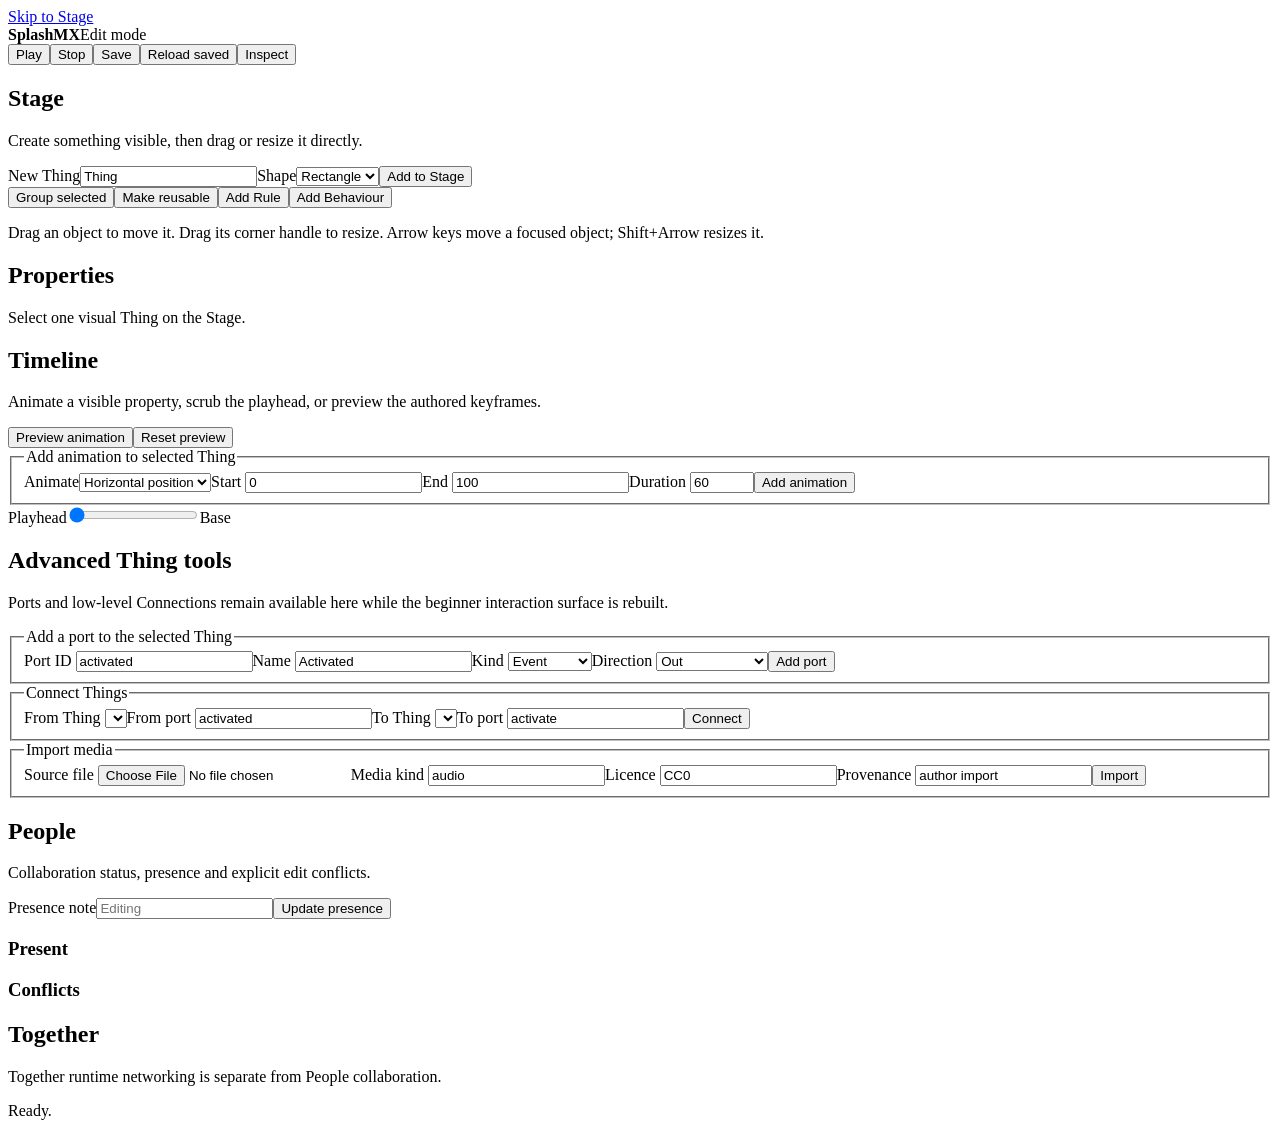
==== src/splashmx/editor/web/index.html @ 46a992bc "[SMX-051C] add Godot Play surface" ====
<!doctype html>
<html lang="en"><head><meta charset="utf-8"><meta name="viewport" content="width=device-width,initial-scale=1"><title>SplashMX</title><link rel="stylesheet" href="/styles.css"></head><body>
<a class="skip-link" href="#stage">Skip to Stage</a>
<header class="topbar"><div><strong>SplashMX</strong><span id="revision" class="muted" aria-live="polite"></span><span id="mode" class="muted" aria-live="polite">Edit mode</span></div><nav aria-label="Project actions" class="toolbar"><button id="play" type="button" data-testid="play" aria-keyshortcuts="Control+Enter">Play</button><button id="stop" type="button" data-testid="stop" aria-keyshortcuts="Escape">Stop</button><button id="save" type="button" data-testid="save" aria-keyshortcuts="Control+S">Save</button><button id="reload" type="button" data-testid="reload">Reload saved</button><button id="inspect-toggle" type="button" data-testid="inspect-toggle" aria-keyshortcuts="Alt+I">Inspect</button></nav></header>
<main class="workspace" id="workspace">
<section id="stage-panel" class="panel stage-panel" aria-labelledby="stage-title"><div class="panel-heading"><div><h1 id="stage-title">Stage</h1><p class="muted">Create something visible, then drag or resize it directly.</p></div><form id="create-form" class="inline-form"><label for="new-label">New Thing<input id="new-label" name="label" value="Thing" autocomplete="off"></label><label for="new-shape">Shape<select id="new-shape" name="shape"><option value="rectangle">Rectangle</option><option value="ellipse">Ellipse</option></select></label><button type="submit" data-testid="create-thing">Add to Stage</button></form></div><div class="toolbar" aria-label="Stage actions"><button id="group-selected" type="button" data-testid="group-selected">Group selected</button><button id="make-reusable" type="button" data-testid="make-reusable">Make reusable</button><button id="add-rule" type="button" data-testid="add-rule">Add Rule</button><button id="add-behaviour" type="button" data-testid="add-behaviour">Add Behaviour</button></div><div id="stage" class="stage" data-testid="stage" aria-label="Visual Stage" tabindex="-1"></div><p class="muted stage-help">Drag an object to move it. Drag its corner handle to resize. Arrow keys move a focused object; Shift+Arrow resizes it.</p></section>
<section id="runtime-panel" class="panel runtime-panel" hidden aria-labelledby="runtime-title"><div class="panel-heading"><div><h1 id="runtime-title">Play</h1><p id="godot-player-status" class="muted" role="status" aria-live="polite">Godot runtime inactive.</p></div></div><iframe id="godot-player" data-testid="godot-player" title="SplashMX Godot Play runtime" hidden></iframe></section>
<section class="panel properties-panel" aria-labelledby="properties-title"><h2 id="properties-title">Properties</h2><p id="properties-empty" class="muted">Select one visual Thing on the Stage.</p><form id="visual-properties" class="stack-form" hidden><fieldset><legend id="properties-selection">Selected Thing</legend><label>X <input name="x" type="number" step="1"></label><label>Y <input name="y" type="number" step="1"></label><label>Width <input name="width" type="number" min="12" max="4096" step="1"></label><label>Height <input name="height" type="number" min="12" max="4096" step="1"></label><label>Rotation <input name="rotation" type="number" step="1"></label><label>Shape <select name="shape"><option value="rectangle">Rectangle</option><option value="ellipse">Ellipse</option></select></label><label>Fill <input name="fill" type="color"></label><button type="submit" data-testid="apply-visual-properties">Apply properties</button></fieldset></form></section>
<section class="panel timeline-panel" aria-labelledby="timeline-title"><div class="panel-heading"><div><h2 id="timeline-title">Timeline</h2><p class="muted">Animate a visible property, scrub the playhead, or preview the authored keyframes.</p></div><div class="toolbar"><button id="timeline-preview" type="button" data-testid="timeline-preview">Preview animation</button><button id="timeline-reset" type="button" data-testid="timeline-reset">Reset preview</button></div></div><form id="timeline-form" class="inline-form"><fieldset id="timeline-fields"><legend>Add animation to selected Thing</legend><label>Animate<select name="property"><option value="visual.x">Horizontal position</option><option value="visual.y">Vertical position</option><option value="visual.rotation">Rotation</option><option value="visual.width">Width</option><option value="visual.height">Height</option></select></label><label>Start <input name="start" type="number" value="0" step="1"></label><label>End <input name="end" type="number" value="100" step="1"></label><label>Duration <input name="duration" type="number" min="1" max="3600" value="60" step="1"></label><button type="submit" data-testid="add-timeline">Add animation</button></fieldset></form><div class="timeline-playhead"><label for="timeline-scrubber">Playhead</label><input id="timeline-scrubber" data-testid="timeline-scrubber" type="range" min="0" max="60" value="0" step="1"><output id="timeline-tick" for="timeline-scrubber">Base</output></div><div id="timeline-tracks" class="timeline-tracks" data-testid="timeline-tracks" aria-live="polite"></div></section>
<section class="panel tools-panel" aria-labelledby="tools-title"><h2 id="tools-title">Advanced Thing tools</h2><p class="muted">Ports and low-level Connections remain available here while the beginner interaction surface is rebuilt.</p>
<form id="port-form" class="stack-form"><fieldset><legend>Add a port to the selected Thing</legend><label>Port ID <input name="port_id" value="activated" required></label><label>Name <input name="name" value="Activated" required></label><label>Kind <select name="kind"><option value="event">Event</option><option value="command">Command</option><option value="value">Value</option></select></label><label>Direction <select name="direction"><option value="out">Out</option><option value="in">In</option><option value="read">Read</option><option value="write">Write</option><option value="readwrite">Read and write</option></select></label><button type="submit" data-testid="add-port">Add port</button></fieldset></form>
<form id="connection-form" class="stack-form"><fieldset><legend>Connect Things</legend><label>From Thing <select name="source_thing_id" data-role="thing-select"></select></label><label>From port <input name="source_port_id" value="activated" required></label><label>To Thing <select name="target_thing_id" data-role="thing-select"></select></label><label>To port <input name="target_port_id" value="activate" required></label><button type="submit" data-testid="connect">Connect</button></fieldset></form>
<form id="import-form" class="stack-form"><fieldset><legend>Import media</legend><label>Source file <input name="file" type="file" required data-testid="import-file"></label><label>Media kind <input name="media_kind" value="audio" required></label><label>Licence <input name="licence" value="CC0" required></label><label>Provenance <input name="provenance" value="author import" required></label><button type="submit" data-testid="import-media">Import</button></fieldset></form></section>
<section id="people-panel" class="panel" data-plane="collaboration" aria-labelledby="people-title"><h2 id="people-title">People</h2><p class="muted">Collaboration status, presence and explicit edit conflicts.</p><p id="people-status" data-testid="people-status" aria-live="polite"></p><form id="presence-form" class="inline-form"><label for="presence-cursor">Presence note</label><input id="presence-cursor" name="cursor" autocomplete="off" placeholder="Editing"><button type="submit" data-testid="set-presence">Update presence</button></form><h3>Present</h3><div id="people-presence" data-testid="people-presence" aria-live="polite"></div><h3>Conflicts</h3><div id="people-conflicts" data-testid="people-conflicts" aria-live="polite"></div><button id="people-retry-local" type="button" data-testid="people-retry-local" hidden>Retry local collaboration history</button></section>
<section id="together-boundary" class="panel" data-plane="runtime-networking" aria-labelledby="together-title"><h2 id="together-title">Together</h2><p class="muted" data-testid="together-separation">Together runtime networking is separate from People collaboration.</p></section>
<aside id="inspect" class="panel inspect-panel" hidden aria-labelledby="inspect-title"><h2 id="inspect-title">Inspect</h2><p class="muted">Stable SplashMX identities, authored details and recoverable diagnostics.</p><h3>Selection</h3><pre id="inspect-data" data-testid="inspect-data"></pre><h3>Diagnostics</h3><div id="diagnostics" data-testid="diagnostics" role="log" aria-live="polite" aria-relevant="additions text"></div><button id="clear-diagnostics" type="button">Clear diagnostics</button></aside>
</main><div id="status" class="status" role="status" aria-live="polite">Ready.</div><script type="module" src="/app.js"></script></body></html>
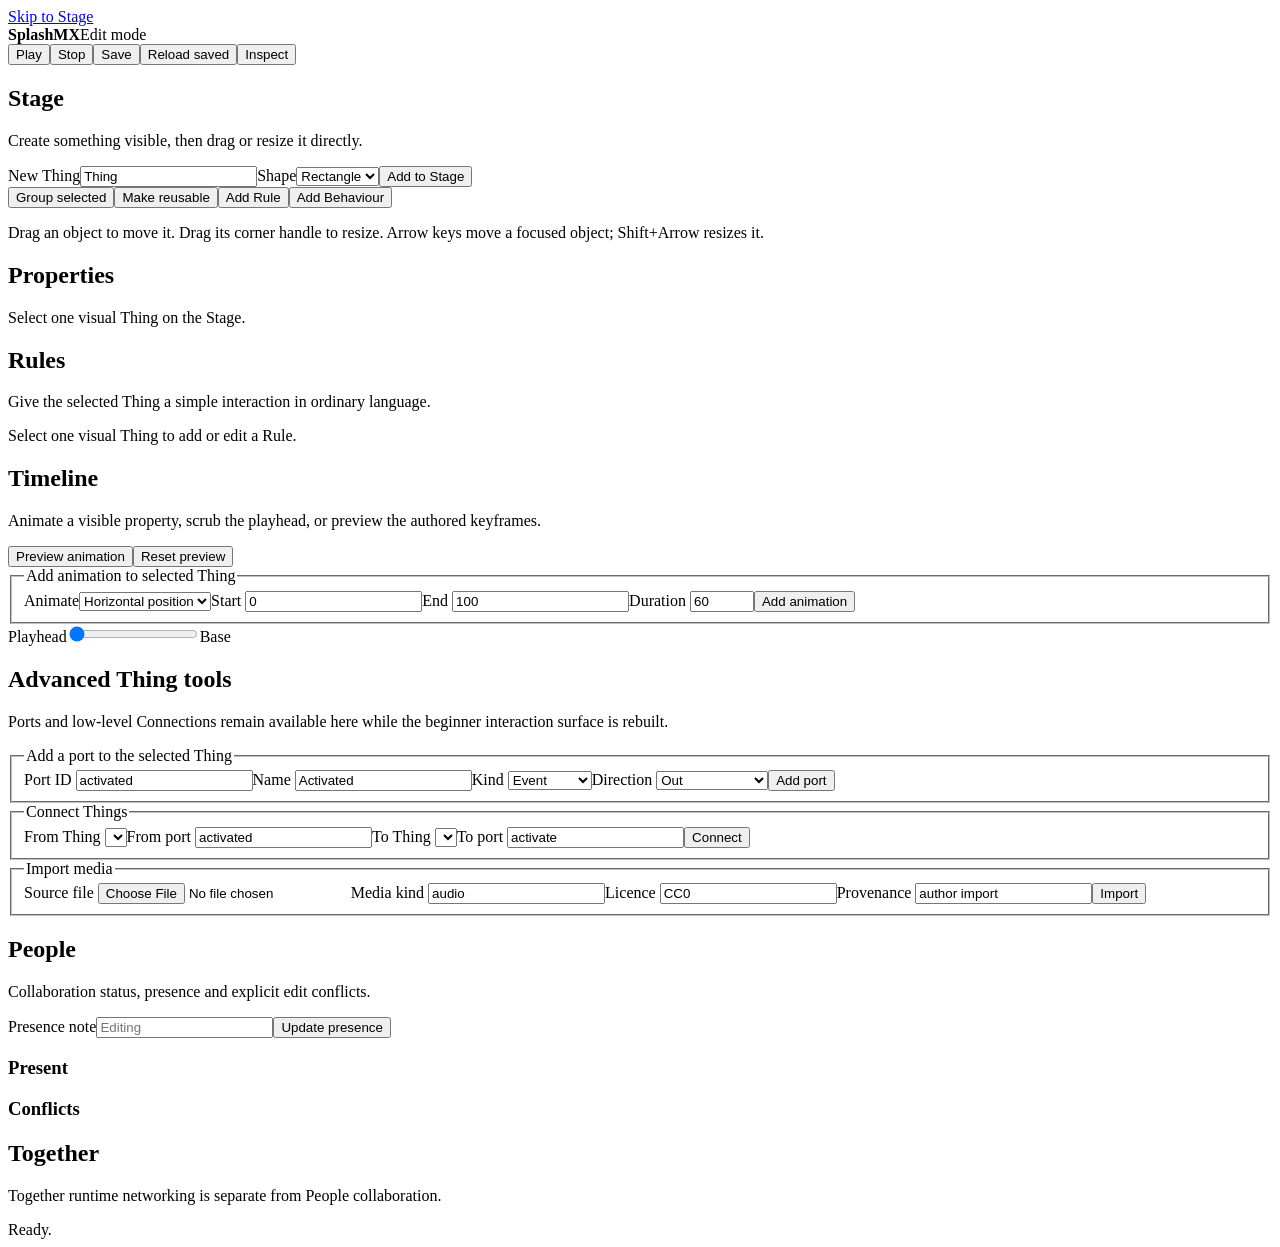
==== commit 985ee75c: "SMX-051D add author-facing Rules panel" ====
--- a/src/splashmx/editor/web/index.html
+++ b/src/splashmx/editor/web/index.html
@@ -6,6 +6,7 @@
 <section id="stage-panel" class="panel stage-panel" aria-labelledby="stage-title"><div class="panel-heading"><div><h1 id="stage-title">Stage</h1><p class="muted">Create something visible, then drag or resize it directly.</p></div><form id="create-form" class="inline-form"><label for="new-label">New Thing<input id="new-label" name="label" value="Thing" autocomplete="off"></label><label for="new-shape">Shape<select id="new-shape" name="shape"><option value="rectangle">Rectangle</option><option value="ellipse">Ellipse</option></select></label><button type="submit" data-testid="create-thing">Add to Stage</button></form></div><div class="toolbar" aria-label="Stage actions"><button id="group-selected" type="button" data-testid="group-selected">Group selected</button><button id="make-reusable" type="button" data-testid="make-reusable">Make reusable</button><button id="add-rule" type="button" data-testid="add-rule">Add Rule</button><button id="add-behaviour" type="button" data-testid="add-behaviour">Add Behaviour</button></div><div id="stage" class="stage" data-testid="stage" aria-label="Visual Stage" tabindex="-1"></div><p class="muted stage-help">Drag an object to move it. Drag its corner handle to resize. Arrow keys move a focused object; Shift+Arrow resizes it.</p></section>
 <section id="runtime-panel" class="panel runtime-panel" hidden aria-labelledby="runtime-title"><div class="panel-heading"><div><h1 id="runtime-title">Play</h1><p id="godot-player-status" class="muted" role="status" aria-live="polite">Godot runtime inactive.</p></div></div><iframe id="godot-player" data-testid="godot-player" title="SplashMX Godot Play runtime" hidden></iframe></section>
 <section class="panel properties-panel" aria-labelledby="properties-title"><h2 id="properties-title">Properties</h2><p id="properties-empty" class="muted">Select one visual Thing on the Stage.</p><form id="visual-properties" class="stack-form" hidden><fieldset><legend id="properties-selection">Selected Thing</legend><label>X <input name="x" type="number" step="1"></label><label>Y <input name="y" type="number" step="1"></label><label>Width <input name="width" type="number" min="12" max="4096" step="1"></label><label>Height <input name="height" type="number" min="12" max="4096" step="1"></label><label>Rotation <input name="rotation" type="number" step="1"></label><label>Shape <select name="shape"><option value="rectangle">Rectangle</option><option value="ellipse">Ellipse</option></select></label><label>Fill <input name="fill" type="color"></label><button type="submit" data-testid="apply-visual-properties">Apply properties</button></fieldset></form></section>
+<section class="panel rules-panel" aria-labelledby="rules-title"><h2 id="rules-title">Rules</h2><p class="muted">Give the selected Thing a simple interaction in ordinary language.</p><p id="rules-empty" class="muted">Select one visual Thing to add or edit a Rule.</p><form id="rule-form" class="stack-form" hidden><fieldset id="rule-fields"><legend id="rules-selection">Selected Thing</legend><label>When<select name="event"><option value="pointer_click">This Thing is clicked</option></select></label><label>Then<select name="action"><option value="change_colour">Change its colour</option></select></label><label>Colour <input name="fill" type="color" value="#ff5a5f"></label><input name="attachment_id" type="hidden"><div class="toolbar"><button type="submit" data-testid="save-rule">Save Rule</button><button id="cancel-rule-edit" type="button">Cancel edit</button></div></fieldset></form><div id="rules-list" class="rules-list" data-testid="rules-list" aria-live="polite"></div></section>
 <section class="panel timeline-panel" aria-labelledby="timeline-title"><div class="panel-heading"><div><h2 id="timeline-title">Timeline</h2><p class="muted">Animate a visible property, scrub the playhead, or preview the authored keyframes.</p></div><div class="toolbar"><button id="timeline-preview" type="button" data-testid="timeline-preview">Preview animation</button><button id="timeline-reset" type="button" data-testid="timeline-reset">Reset preview</button></div></div><form id="timeline-form" class="inline-form"><fieldset id="timeline-fields"><legend>Add animation to selected Thing</legend><label>Animate<select name="property"><option value="visual.x">Horizontal position</option><option value="visual.y">Vertical position</option><option value="visual.rotation">Rotation</option><option value="visual.width">Width</option><option value="visual.height">Height</option></select></label><label>Start <input name="start" type="number" value="0" step="1"></label><label>End <input name="end" type="number" value="100" step="1"></label><label>Duration <input name="duration" type="number" min="1" max="3600" value="60" step="1"></label><button type="submit" data-testid="add-timeline">Add animation</button></fieldset></form><div class="timeline-playhead"><label for="timeline-scrubber">Playhead</label><input id="timeline-scrubber" data-testid="timeline-scrubber" type="range" min="0" max="60" value="0" step="1"><output id="timeline-tick" for="timeline-scrubber">Base</output></div><div id="timeline-tracks" class="timeline-tracks" data-testid="timeline-tracks" aria-live="polite"></div></section>
 <section class="panel tools-panel" aria-labelledby="tools-title"><h2 id="tools-title">Advanced Thing tools</h2><p class="muted">Ports and low-level Connections remain available here while the beginner interaction surface is rebuilt.</p>
 <form id="port-form" class="stack-form"><fieldset><legend>Add a port to the selected Thing</legend><label>Port ID <input name="port_id" value="activated" required></label><label>Name <input name="name" value="Activated" required></label><label>Kind <select name="kind"><option value="event">Event</option><option value="command">Command</option><option value="value">Value</option></select></label><label>Direction <select name="direction"><option value="out">Out</option><option value="in">In</option><option value="read">Read</option><option value="write">Write</option><option value="readwrite">Read and write</option></select></label><button type="submit" data-testid="add-port">Add port</button></fieldset></form>
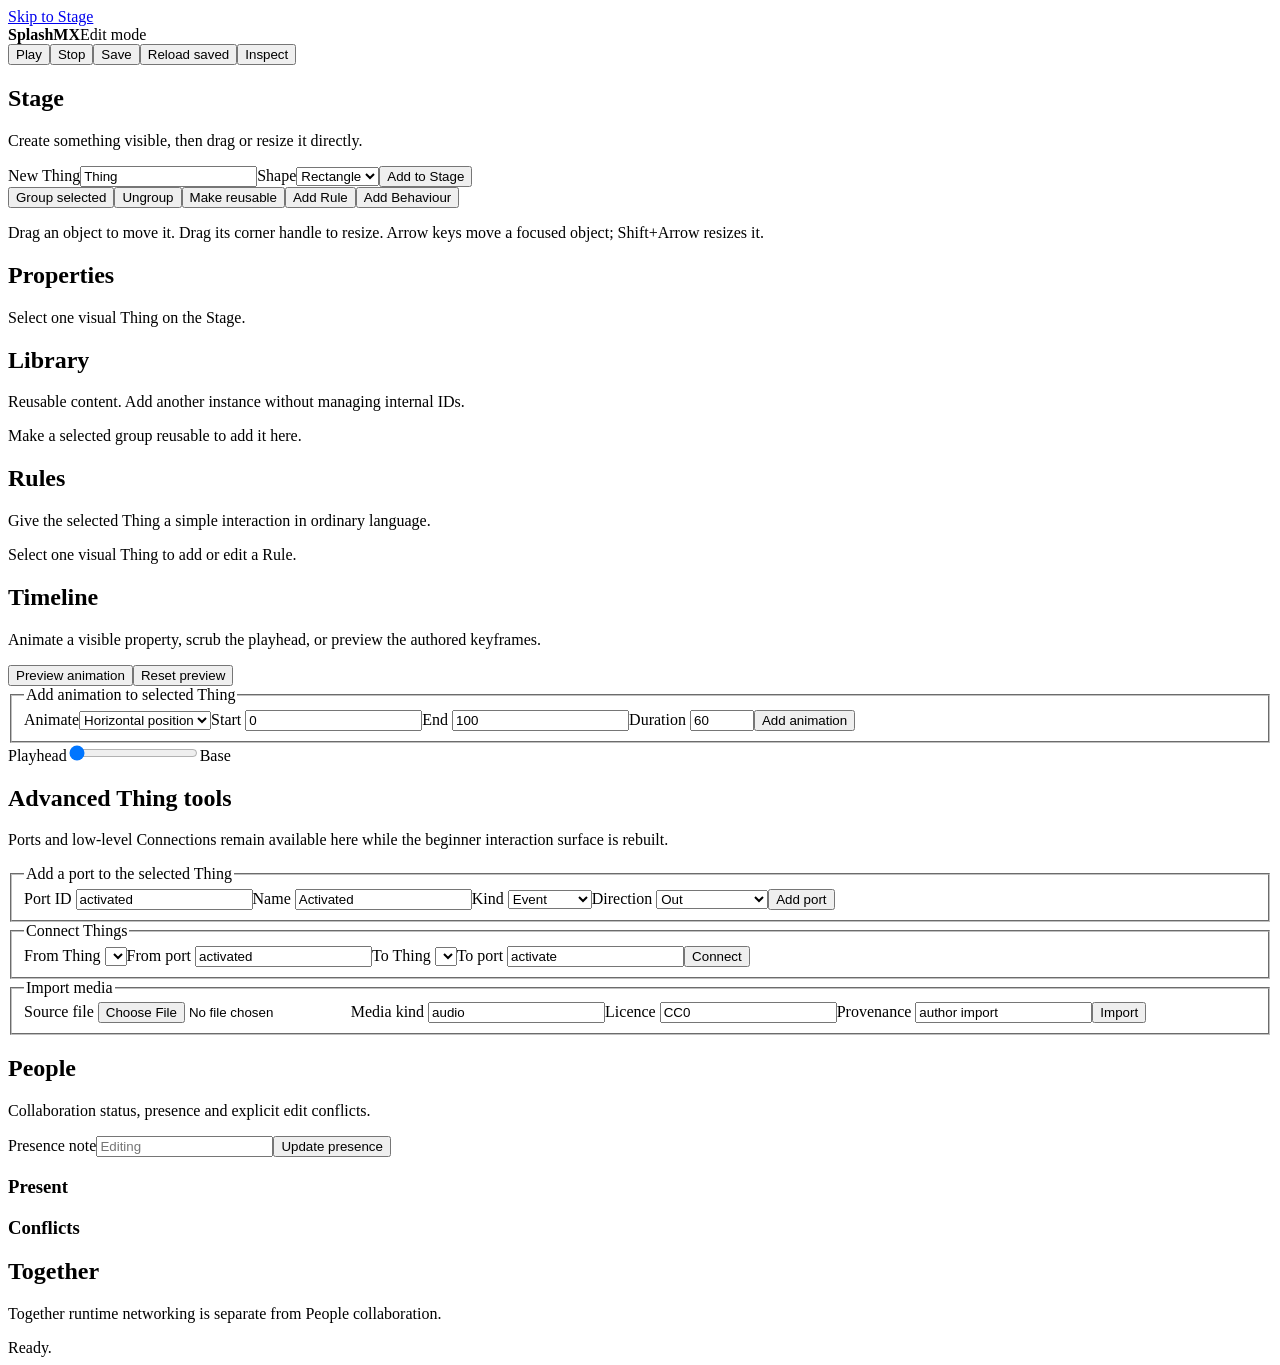
==== commit ef1c59fe: "SMX-051E add grouping controls and visual Library surface" ====
--- a/src/splashmx/editor/web/index.html
+++ b/src/splashmx/editor/web/index.html
@@ -3,9 +3,10 @@
 <a class="skip-link" href="#stage">Skip to Stage</a>
 <header class="topbar"><div><strong>SplashMX</strong><span id="revision" class="muted" aria-live="polite"></span><span id="mode" class="muted" aria-live="polite">Edit mode</span></div><nav aria-label="Project actions" class="toolbar"><button id="play" type="button" data-testid="play" aria-keyshortcuts="Control+Enter">Play</button><button id="stop" type="button" data-testid="stop" aria-keyshortcuts="Escape">Stop</button><button id="save" type="button" data-testid="save" aria-keyshortcuts="Control+S">Save</button><button id="reload" type="button" data-testid="reload">Reload saved</button><button id="inspect-toggle" type="button" data-testid="inspect-toggle" aria-keyshortcuts="Alt+I">Inspect</button></nav></header>
 <main class="workspace" id="workspace">
-<section id="stage-panel" class="panel stage-panel" aria-labelledby="stage-title"><div class="panel-heading"><div><h1 id="stage-title">Stage</h1><p class="muted">Create something visible, then drag or resize it directly.</p></div><form id="create-form" class="inline-form"><label for="new-label">New Thing<input id="new-label" name="label" value="Thing" autocomplete="off"></label><label for="new-shape">Shape<select id="new-shape" name="shape"><option value="rectangle">Rectangle</option><option value="ellipse">Ellipse</option></select></label><button type="submit" data-testid="create-thing">Add to Stage</button></form></div><div class="toolbar" aria-label="Stage actions"><button id="group-selected" type="button" data-testid="group-selected">Group selected</button><button id="make-reusable" type="button" data-testid="make-reusable">Make reusable</button><button id="add-rule" type="button" data-testid="add-rule">Add Rule</button><button id="add-behaviour" type="button" data-testid="add-behaviour">Add Behaviour</button></div><div id="stage" class="stage" data-testid="stage" aria-label="Visual Stage" tabindex="-1"></div><p class="muted stage-help">Drag an object to move it. Drag its corner handle to resize. Arrow keys move a focused object; Shift+Arrow resizes it.</p></section>
+<section id="stage-panel" class="panel stage-panel" aria-labelledby="stage-title"><div class="panel-heading"><div><h1 id="stage-title">Stage</h1><p class="muted">Create something visible, then drag or resize it directly.</p></div><form id="create-form" class="inline-form"><label for="new-label">New Thing<input id="new-label" name="label" value="Thing" autocomplete="off"></label><label for="new-shape">Shape<select id="new-shape" name="shape"><option value="rectangle">Rectangle</option><option value="ellipse">Ellipse</option></select></label><button type="submit" data-testid="create-thing">Add to Stage</button></form></div><div class="toolbar" aria-label="Stage actions"><button id="group-selected" type="button" data-testid="group-selected" aria-keyshortcuts="Control+G">Group selected</button><button id="ungroup-selected" type="button" data-testid="ungroup-selected" aria-keyshortcuts="Control+Shift+G">Ungroup</button><button id="make-reusable" type="button" data-testid="make-reusable">Make reusable</button><button id="add-rule" type="button" data-testid="add-rule">Add Rule</button><button id="add-behaviour" type="button" data-testid="add-behaviour">Add Behaviour</button></div><div id="stage" class="stage" data-testid="stage" aria-label="Visual Stage" tabindex="-1"></div><p class="muted stage-help">Drag an object to move it. Drag its corner handle to resize. Arrow keys move a focused object; Shift+Arrow resizes it.</p></section>
 <section id="runtime-panel" class="panel runtime-panel" hidden aria-labelledby="runtime-title"><div class="panel-heading"><div><h1 id="runtime-title">Play</h1><p id="godot-player-status" class="muted" role="status" aria-live="polite">Godot runtime inactive.</p></div></div><iframe id="godot-player" data-testid="godot-player" title="SplashMX Godot Play runtime" hidden></iframe></section>
 <section class="panel properties-panel" aria-labelledby="properties-title"><h2 id="properties-title">Properties</h2><p id="properties-empty" class="muted">Select one visual Thing on the Stage.</p><form id="visual-properties" class="stack-form" hidden><fieldset><legend id="properties-selection">Selected Thing</legend><label>X <input name="x" type="number" step="1"></label><label>Y <input name="y" type="number" step="1"></label><label>Width <input name="width" type="number" min="12" max="4096" step="1"></label><label>Height <input name="height" type="number" min="12" max="4096" step="1"></label><label>Rotation <input name="rotation" type="number" step="1"></label><label>Shape <select name="shape"><option value="rectangle">Rectangle</option><option value="ellipse">Ellipse</option></select></label><label>Fill <input name="fill" type="color"></label><button type="submit" data-testid="apply-visual-properties">Apply properties</button></fieldset></form></section>
+<section class="panel library-panel" aria-labelledby="library-title"><div class="panel-heading"><div><h2 id="library-title">Library</h2><p class="muted">Reusable content. Add another instance without managing internal IDs.</p></div></div><p id="library-empty" class="muted">Make a selected group reusable to add it here.</p><div id="library-list" class="library-list" data-testid="library-list" aria-live="polite"></div></section>
 <section class="panel rules-panel" aria-labelledby="rules-title"><h2 id="rules-title">Rules</h2><p class="muted">Give the selected Thing a simple interaction in ordinary language.</p><p id="rules-empty" class="muted">Select one visual Thing to add or edit a Rule.</p><form id="rule-form" class="stack-form" hidden><fieldset id="rule-fields"><legend id="rules-selection">Selected Thing</legend><label>When<select name="event"><option value="pointer_click">This Thing is clicked</option></select></label><label>Then<select name="action"><option value="change_colour">Change its colour</option></select></label><label>Colour <input name="fill" type="color" value="#ff5a5f"></label><input name="attachment_id" type="hidden"><div class="toolbar"><button type="submit" data-testid="save-rule">Save Rule</button><button id="cancel-rule-edit" type="button">Cancel edit</button></div></fieldset></form><div id="rules-list" class="rules-list" data-testid="rules-list" aria-live="polite"></div></section>
 <section class="panel timeline-panel" aria-labelledby="timeline-title"><div class="panel-heading"><div><h2 id="timeline-title">Timeline</h2><p class="muted">Animate a visible property, scrub the playhead, or preview the authored keyframes.</p></div><div class="toolbar"><button id="timeline-preview" type="button" data-testid="timeline-preview">Preview animation</button><button id="timeline-reset" type="button" data-testid="timeline-reset">Reset preview</button></div></div><form id="timeline-form" class="inline-form"><fieldset id="timeline-fields"><legend>Add animation to selected Thing</legend><label>Animate<select name="property"><option value="visual.x">Horizontal position</option><option value="visual.y">Vertical position</option><option value="visual.rotation">Rotation</option><option value="visual.width">Width</option><option value="visual.height">Height</option></select></label><label>Start <input name="start" type="number" value="0" step="1"></label><label>End <input name="end" type="number" value="100" step="1"></label><label>Duration <input name="duration" type="number" min="1" max="3600" value="60" step="1"></label><button type="submit" data-testid="add-timeline">Add animation</button></fieldset></form><div class="timeline-playhead"><label for="timeline-scrubber">Playhead</label><input id="timeline-scrubber" data-testid="timeline-scrubber" type="range" min="0" max="60" value="0" step="1"><output id="timeline-tick" for="timeline-scrubber">Base</output></div><div id="timeline-tracks" class="timeline-tracks" data-testid="timeline-tracks" aria-live="polite"></div></section>
 <section class="panel tools-panel" aria-labelledby="tools-title"><h2 id="tools-title">Advanced Thing tools</h2><p class="muted">Ports and low-level Connections remain available here while the beginner interaction surface is rebuilt.</p>
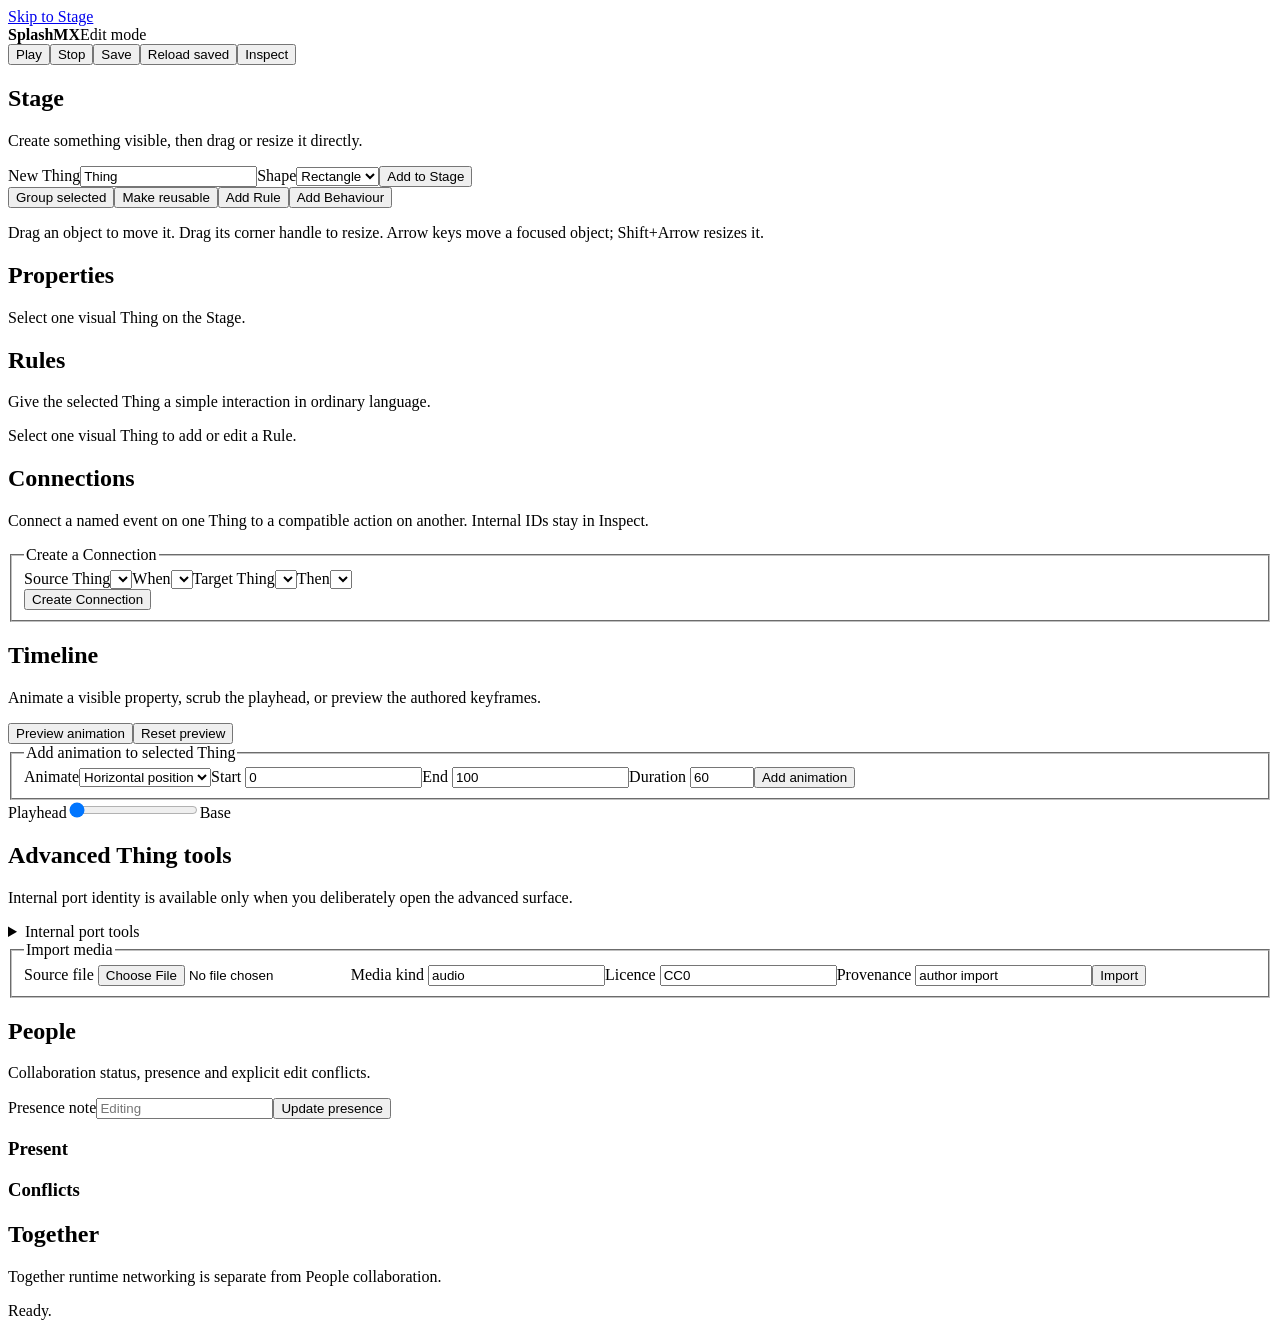
==== commit bdd400d0: "[SMX-051F] Add named Connections panel" ====
--- a/src/splashmx/editor/web/index.html
+++ b/src/splashmx/editor/web/index.html
@@ -3,15 +3,14 @@
 <a class="skip-link" href="#stage">Skip to Stage</a>
 <header class="topbar"><div><strong>SplashMX</strong><span id="revision" class="muted" aria-live="polite"></span><span id="mode" class="muted" aria-live="polite">Edit mode</span></div><nav aria-label="Project actions" class="toolbar"><button id="play" type="button" data-testid="play" aria-keyshortcuts="Control+Enter">Play</button><button id="stop" type="button" data-testid="stop" aria-keyshortcuts="Escape">Stop</button><button id="save" type="button" data-testid="save" aria-keyshortcuts="Control+S">Save</button><button id="reload" type="button" data-testid="reload">Reload saved</button><button id="inspect-toggle" type="button" data-testid="inspect-toggle" aria-keyshortcuts="Alt+I">Inspect</button></nav></header>
 <main class="workspace" id="workspace">
-<section id="stage-panel" class="panel stage-panel" aria-labelledby="stage-title"><div class="panel-heading"><div><h1 id="stage-title">Stage</h1><p class="muted">Create something visible, then drag or resize it directly.</p></div><form id="create-form" class="inline-form"><label for="new-label">New Thing<input id="new-label" name="label" value="Thing" autocomplete="off"></label><label for="new-shape">Shape<select id="new-shape" name="shape"><option value="rectangle">Rectangle</option><option value="ellipse">Ellipse</option></select></label><button type="submit" data-testid="create-thing">Add to Stage</button></form></div><div class="toolbar" aria-label="Stage actions"><button id="group-selected" type="button" data-testid="group-selected" aria-keyshortcuts="Control+G">Group selected</button><button id="ungroup-selected" type="button" data-testid="ungroup-selected" aria-keyshortcuts="Control+Shift+G">Ungroup</button><button id="make-reusable" type="button" data-testid="make-reusable">Make reusable</button><button id="add-rule" type="button" data-testid="add-rule">Add Rule</button><button id="add-behaviour" type="button" data-testid="add-behaviour">Add Behaviour</button></div><div id="stage" class="stage" data-testid="stage" aria-label="Visual Stage" tabindex="-1"></div><p class="muted stage-help">Drag an object to move it. Drag its corner handle to resize. Arrow keys move a focused object; Shift+Arrow resizes it.</p></section>
+<section id="stage-panel" class="panel stage-panel" aria-labelledby="stage-title"><div class="panel-heading"><div><h1 id="stage-title">Stage</h1><p class="muted">Create something visible, then drag or resize it directly.</p></div><form id="create-form" class="inline-form"><label for="new-label">New Thing<input id="new-label" name="label" value="Thing" autocomplete="off"></label><label for="new-shape">Shape<select id="new-shape" name="shape"><option value="rectangle">Rectangle</option><option value="ellipse">Ellipse</option></select></label><button type="submit" data-testid="create-thing">Add to Stage</button></form></div><div class="toolbar" aria-label="Stage actions"><button id="group-selected" type="button" data-testid="group-selected">Group selected</button><button id="make-reusable" type="button" data-testid="make-reusable">Make reusable</button><button id="add-rule" type="button" data-testid="add-rule">Add Rule</button><button id="add-behaviour" type="button" data-testid="add-behaviour">Add Behaviour</button></div><div id="stage" class="stage" data-testid="stage" aria-label="Visual Stage" tabindex="-1"></div><p class="muted stage-help">Drag an object to move it. Drag its corner handle to resize. Arrow keys move a focused object; Shift+Arrow resizes it.</p></section>
 <section id="runtime-panel" class="panel runtime-panel" hidden aria-labelledby="runtime-title"><div class="panel-heading"><div><h1 id="runtime-title">Play</h1><p id="godot-player-status" class="muted" role="status" aria-live="polite">Godot runtime inactive.</p></div></div><iframe id="godot-player" data-testid="godot-player" title="SplashMX Godot Play runtime" hidden></iframe></section>
 <section class="panel properties-panel" aria-labelledby="properties-title"><h2 id="properties-title">Properties</h2><p id="properties-empty" class="muted">Select one visual Thing on the Stage.</p><form id="visual-properties" class="stack-form" hidden><fieldset><legend id="properties-selection">Selected Thing</legend><label>X <input name="x" type="number" step="1"></label><label>Y <input name="y" type="number" step="1"></label><label>Width <input name="width" type="number" min="12" max="4096" step="1"></label><label>Height <input name="height" type="number" min="12" max="4096" step="1"></label><label>Rotation <input name="rotation" type="number" step="1"></label><label>Shape <select name="shape"><option value="rectangle">Rectangle</option><option value="ellipse">Ellipse</option></select></label><label>Fill <input name="fill" type="color"></label><button type="submit" data-testid="apply-visual-properties">Apply properties</button></fieldset></form></section>
-<section class="panel library-panel" aria-labelledby="library-title"><div class="panel-heading"><div><h2 id="library-title">Library</h2><p class="muted">Reusable content. Add another instance without managing internal IDs.</p></div></div><p id="library-empty" class="muted">Make a selected group reusable to add it here.</p><div id="library-list" class="library-list" data-testid="library-list" aria-live="polite"></div></section>
 <section class="panel rules-panel" aria-labelledby="rules-title"><h2 id="rules-title">Rules</h2><p class="muted">Give the selected Thing a simple interaction in ordinary language.</p><p id="rules-empty" class="muted">Select one visual Thing to add or edit a Rule.</p><form id="rule-form" class="stack-form" hidden><fieldset id="rule-fields"><legend id="rules-selection">Selected Thing</legend><label>When<select name="event"><option value="pointer_click">This Thing is clicked</option></select></label><label>Then<select name="action"><option value="change_colour">Change its colour</option></select></label><label>Colour <input name="fill" type="color" value="#ff5a5f"></label><input name="attachment_id" type="hidden"><div class="toolbar"><button type="submit" data-testid="save-rule">Save Rule</button><button id="cancel-rule-edit" type="button">Cancel edit</button></div></fieldset></form><div id="rules-list" class="rules-list" data-testid="rules-list" aria-live="polite"></div></section>
+<section class="panel connections-panel" aria-labelledby="connections-title"><h2 id="connections-title">Connections</h2><p class="muted">Connect a named event on one Thing to a compatible action on another. Internal IDs stay in Inspect.</p><form id="connection-form" class="connection-form"><fieldset><legend>Create a Connection</legend><input name="connection_id" type="hidden"><label>Source Thing<select name="source_thing_id" data-testid="connection-source-thing"></select></label><label>When<select name="source_port_id" data-testid="connection-source-event"></select></label><label>Target Thing<select name="target_thing_id" data-testid="connection-target-thing"></select></label><label>Then<select name="target_port_id" data-testid="connection-target-action"></select></label><div class="toolbar"><button type="submit" data-testid="save-connection">Create Connection</button><button id="cancel-connection-edit" type="button" hidden>Cancel edit</button></div></fieldset></form><p id="connections-help" class="muted" role="status" aria-live="polite"></p><div id="connections-list" class="connections-list" data-testid="connections-list" aria-live="polite"></div></section>
 <section class="panel timeline-panel" aria-labelledby="timeline-title"><div class="panel-heading"><div><h2 id="timeline-title">Timeline</h2><p class="muted">Animate a visible property, scrub the playhead, or preview the authored keyframes.</p></div><div class="toolbar"><button id="timeline-preview" type="button" data-testid="timeline-preview">Preview animation</button><button id="timeline-reset" type="button" data-testid="timeline-reset">Reset preview</button></div></div><form id="timeline-form" class="inline-form"><fieldset id="timeline-fields"><legend>Add animation to selected Thing</legend><label>Animate<select name="property"><option value="visual.x">Horizontal position</option><option value="visual.y">Vertical position</option><option value="visual.rotation">Rotation</option><option value="visual.width">Width</option><option value="visual.height">Height</option></select></label><label>Start <input name="start" type="number" value="0" step="1"></label><label>End <input name="end" type="number" value="100" step="1"></label><label>Duration <input name="duration" type="number" min="1" max="3600" value="60" step="1"></label><button type="submit" data-testid="add-timeline">Add animation</button></fieldset></form><div class="timeline-playhead"><label for="timeline-scrubber">Playhead</label><input id="timeline-scrubber" data-testid="timeline-scrubber" type="range" min="0" max="60" value="0" step="1"><output id="timeline-tick" for="timeline-scrubber">Base</output></div><div id="timeline-tracks" class="timeline-tracks" data-testid="timeline-tracks" aria-live="polite"></div></section>
-<section class="panel tools-panel" aria-labelledby="tools-title"><h2 id="tools-title">Advanced Thing tools</h2><p class="muted">Ports and low-level Connections remain available here while the beginner interaction surface is rebuilt.</p>
-<form id="port-form" class="stack-form"><fieldset><legend>Add a port to the selected Thing</legend><label>Port ID <input name="port_id" value="activated" required></label><label>Name <input name="name" value="Activated" required></label><label>Kind <select name="kind"><option value="event">Event</option><option value="command">Command</option><option value="value">Value</option></select></label><label>Direction <select name="direction"><option value="out">Out</option><option value="in">In</option><option value="read">Read</option><option value="write">Write</option><option value="readwrite">Read and write</option></select></label><button type="submit" data-testid="add-port">Add port</button></fieldset></form>
-<form id="connection-form" class="stack-form"><fieldset><legend>Connect Things</legend><label>From Thing <select name="source_thing_id" data-role="thing-select"></select></label><label>From port <input name="source_port_id" value="activated" required></label><label>To Thing <select name="target_thing_id" data-role="thing-select"></select></label><label>To port <input name="target_port_id" value="activate" required></label><button type="submit" data-testid="connect">Connect</button></fieldset></form>
+<section class="panel tools-panel" aria-labelledby="tools-title"><h2 id="tools-title">Advanced Thing tools</h2><p class="muted">Internal port identity is available only when you deliberately open the advanced surface.</p>
+<details class="advanced-disclosure"><summary>Internal port tools</summary><form id="port-form" class="stack-form"><fieldset><legend>Add a port to the selected Thing</legend><label>Port ID <input name="port_id" value="activated" required></label><label>Name <input name="name" value="Activated" required></label><label>Kind <select name="kind"><option value="event">Event</option><option value="command">Command</option><option value="value">Value</option></select></label><label>Direction <select name="direction"><option value="out">Out</option><option value="in">In</option><option value="read">Read</option><option value="write">Write</option><option value="readwrite">Read and write</option></select></label><button type="submit" data-testid="add-port">Add port</button></fieldset></form></details>
 <form id="import-form" class="stack-form"><fieldset><legend>Import media</legend><label>Source file <input name="file" type="file" required data-testid="import-file"></label><label>Media kind <input name="media_kind" value="audio" required></label><label>Licence <input name="licence" value="CC0" required></label><label>Provenance <input name="provenance" value="author import" required></label><button type="submit" data-testid="import-media">Import</button></fieldset></form></section>
 <section id="people-panel" class="panel" data-plane="collaboration" aria-labelledby="people-title"><h2 id="people-title">People</h2><p class="muted">Collaboration status, presence and explicit edit conflicts.</p><p id="people-status" data-testid="people-status" aria-live="polite"></p><form id="presence-form" class="inline-form"><label for="presence-cursor">Presence note</label><input id="presence-cursor" name="cursor" autocomplete="off" placeholder="Editing"><button type="submit" data-testid="set-presence">Update presence</button></form><h3>Present</h3><div id="people-presence" data-testid="people-presence" aria-live="polite"></div><h3>Conflicts</h3><div id="people-conflicts" data-testid="people-conflicts" aria-live="polite"></div><button id="people-retry-local" type="button" data-testid="people-retry-local" hidden>Retry local collaboration history</button></section>
 <section id="together-boundary" class="panel" data-plane="runtime-networking" aria-labelledby="together-title"><h2 id="together-title">Together</h2><p class="muted" data-testid="together-separation">Together runtime networking is separate from People collaboration.</p></section>
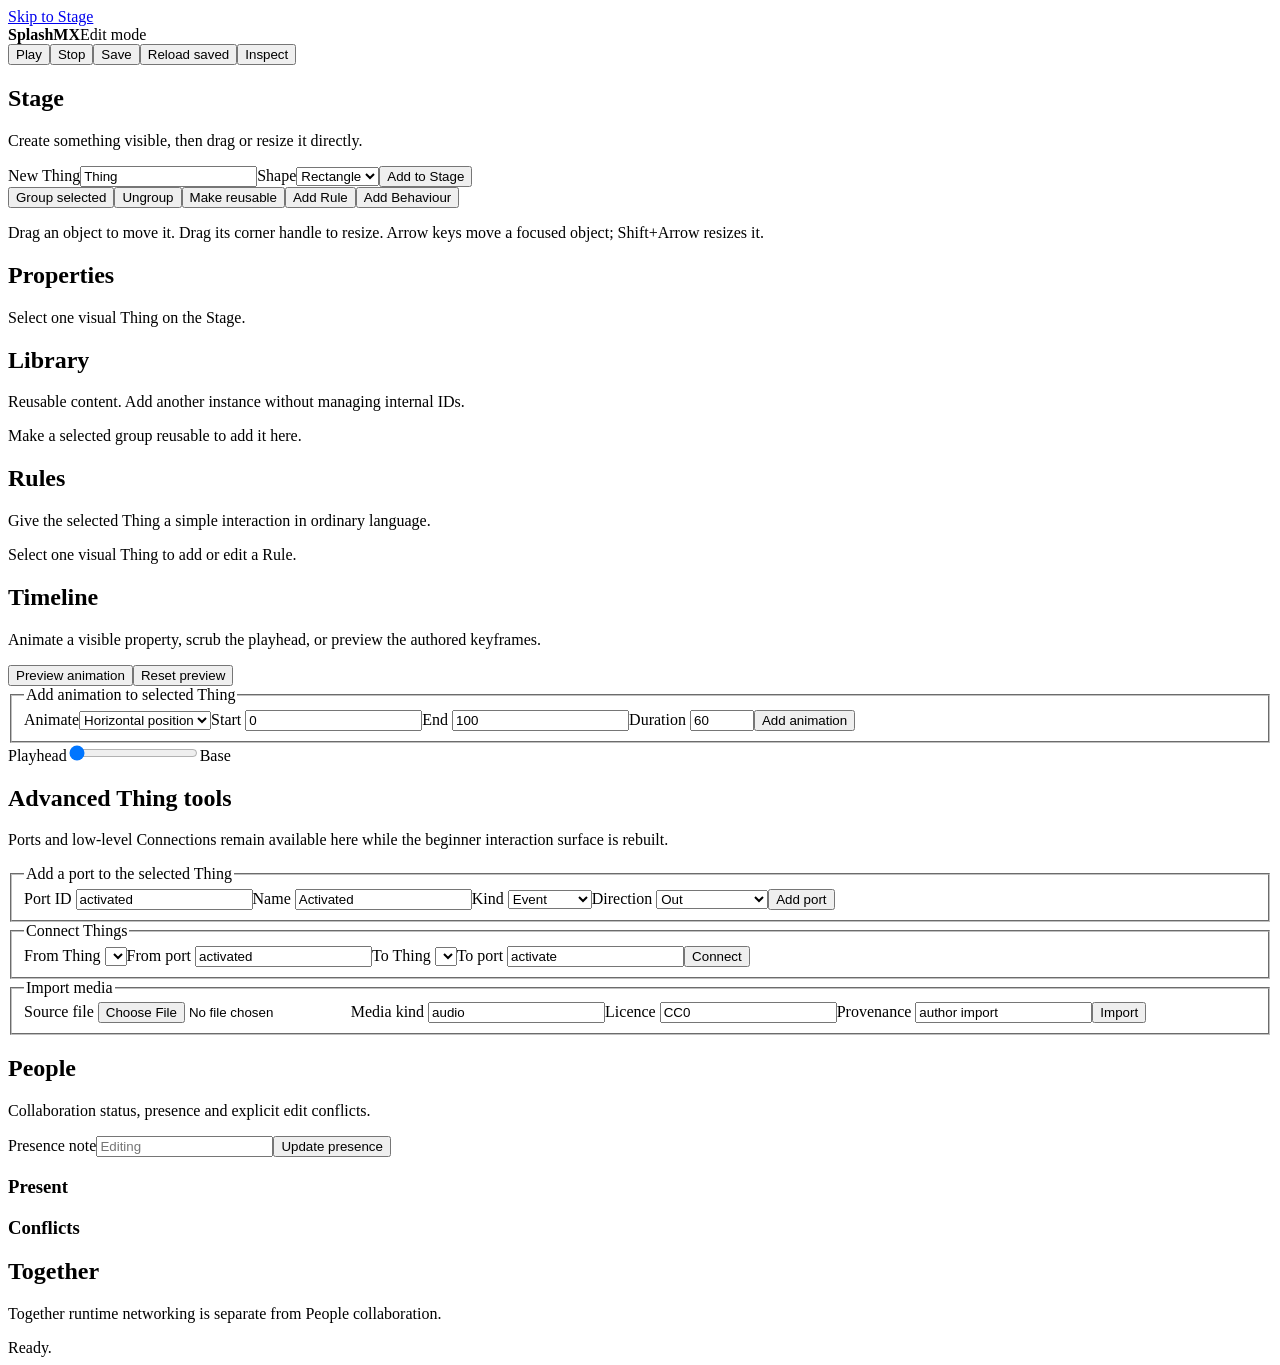
==== commit 6d898392: "Merge pull request #123 from techrote/smx-051e-grouping-library [SMX-051E] Build grouping, reusable " ====
--- a/src/splashmx/editor/web/index.html
+++ b/src/splashmx/editor/web/index.html
@@ -3,14 +3,15 @@
 <a class="skip-link" href="#stage">Skip to Stage</a>
 <header class="topbar"><div><strong>SplashMX</strong><span id="revision" class="muted" aria-live="polite"></span><span id="mode" class="muted" aria-live="polite">Edit mode</span></div><nav aria-label="Project actions" class="toolbar"><button id="play" type="button" data-testid="play" aria-keyshortcuts="Control+Enter">Play</button><button id="stop" type="button" data-testid="stop" aria-keyshortcuts="Escape">Stop</button><button id="save" type="button" data-testid="save" aria-keyshortcuts="Control+S">Save</button><button id="reload" type="button" data-testid="reload">Reload saved</button><button id="inspect-toggle" type="button" data-testid="inspect-toggle" aria-keyshortcuts="Alt+I">Inspect</button></nav></header>
 <main class="workspace" id="workspace">
-<section id="stage-panel" class="panel stage-panel" aria-labelledby="stage-title"><div class="panel-heading"><div><h1 id="stage-title">Stage</h1><p class="muted">Create something visible, then drag or resize it directly.</p></div><form id="create-form" class="inline-form"><label for="new-label">New Thing<input id="new-label" name="label" value="Thing" autocomplete="off"></label><label for="new-shape">Shape<select id="new-shape" name="shape"><option value="rectangle">Rectangle</option><option value="ellipse">Ellipse</option></select></label><button type="submit" data-testid="create-thing">Add to Stage</button></form></div><div class="toolbar" aria-label="Stage actions"><button id="group-selected" type="button" data-testid="group-selected">Group selected</button><button id="make-reusable" type="button" data-testid="make-reusable">Make reusable</button><button id="add-rule" type="button" data-testid="add-rule">Add Rule</button><button id="add-behaviour" type="button" data-testid="add-behaviour">Add Behaviour</button></div><div id="stage" class="stage" data-testid="stage" aria-label="Visual Stage" tabindex="-1"></div><p class="muted stage-help">Drag an object to move it. Drag its corner handle to resize. Arrow keys move a focused object; Shift+Arrow resizes it.</p></section>
+<section id="stage-panel" class="panel stage-panel" aria-labelledby="stage-title"><div class="panel-heading"><div><h1 id="stage-title">Stage</h1><p class="muted">Create something visible, then drag or resize it directly.</p></div><form id="create-form" class="inline-form"><label for="new-label">New Thing<input id="new-label" name="label" value="Thing" autocomplete="off"></label><label for="new-shape">Shape<select id="new-shape" name="shape"><option value="rectangle">Rectangle</option><option value="ellipse">Ellipse</option></select></label><button type="submit" data-testid="create-thing">Add to Stage</button></form></div><div class="toolbar" aria-label="Stage actions"><button id="group-selected" type="button" data-testid="group-selected" aria-keyshortcuts="Control+G">Group selected</button><button id="ungroup-selected" type="button" data-testid="ungroup-selected" aria-keyshortcuts="Control+Shift+G">Ungroup</button><button id="make-reusable" type="button" data-testid="make-reusable">Make reusable</button><button id="add-rule" type="button" data-testid="add-rule">Add Rule</button><button id="add-behaviour" type="button" data-testid="add-behaviour">Add Behaviour</button></div><div id="stage" class="stage" data-testid="stage" aria-label="Visual Stage" tabindex="-1"></div><p class="muted stage-help">Drag an object to move it. Drag its corner handle to resize. Arrow keys move a focused object; Shift+Arrow resizes it.</p></section>
 <section id="runtime-panel" class="panel runtime-panel" hidden aria-labelledby="runtime-title"><div class="panel-heading"><div><h1 id="runtime-title">Play</h1><p id="godot-player-status" class="muted" role="status" aria-live="polite">Godot runtime inactive.</p></div></div><iframe id="godot-player" data-testid="godot-player" title="SplashMX Godot Play runtime" hidden></iframe></section>
 <section class="panel properties-panel" aria-labelledby="properties-title"><h2 id="properties-title">Properties</h2><p id="properties-empty" class="muted">Select one visual Thing on the Stage.</p><form id="visual-properties" class="stack-form" hidden><fieldset><legend id="properties-selection">Selected Thing</legend><label>X <input name="x" type="number" step="1"></label><label>Y <input name="y" type="number" step="1"></label><label>Width <input name="width" type="number" min="12" max="4096" step="1"></label><label>Height <input name="height" type="number" min="12" max="4096" step="1"></label><label>Rotation <input name="rotation" type="number" step="1"></label><label>Shape <select name="shape"><option value="rectangle">Rectangle</option><option value="ellipse">Ellipse</option></select></label><label>Fill <input name="fill" type="color"></label><button type="submit" data-testid="apply-visual-properties">Apply properties</button></fieldset></form></section>
+<section class="panel library-panel" aria-labelledby="library-title"><div class="panel-heading"><div><h2 id="library-title">Library</h2><p class="muted">Reusable content. Add another instance without managing internal IDs.</p></div></div><p id="library-empty" class="muted">Make a selected group reusable to add it here.</p><div id="library-list" class="library-list" data-testid="library-list" aria-live="polite"></div></section>
 <section class="panel rules-panel" aria-labelledby="rules-title"><h2 id="rules-title">Rules</h2><p class="muted">Give the selected Thing a simple interaction in ordinary language.</p><p id="rules-empty" class="muted">Select one visual Thing to add or edit a Rule.</p><form id="rule-form" class="stack-form" hidden><fieldset id="rule-fields"><legend id="rules-selection">Selected Thing</legend><label>When<select name="event"><option value="pointer_click">This Thing is clicked</option></select></label><label>Then<select name="action"><option value="change_colour">Change its colour</option></select></label><label>Colour <input name="fill" type="color" value="#ff5a5f"></label><input name="attachment_id" type="hidden"><div class="toolbar"><button type="submit" data-testid="save-rule">Save Rule</button><button id="cancel-rule-edit" type="button">Cancel edit</button></div></fieldset></form><div id="rules-list" class="rules-list" data-testid="rules-list" aria-live="polite"></div></section>
-<section class="panel connections-panel" aria-labelledby="connections-title"><h2 id="connections-title">Connections</h2><p class="muted">Connect a named event on one Thing to a compatible action on another. Internal IDs stay in Inspect.</p><form id="connection-form" class="connection-form"><fieldset><legend>Create a Connection</legend><input name="connection_id" type="hidden"><label>Source Thing<select name="source_thing_id" data-testid="connection-source-thing"></select></label><label>When<select name="source_port_id" data-testid="connection-source-event"></select></label><label>Target Thing<select name="target_thing_id" data-testid="connection-target-thing"></select></label><label>Then<select name="target_port_id" data-testid="connection-target-action"></select></label><div class="toolbar"><button type="submit" data-testid="save-connection">Create Connection</button><button id="cancel-connection-edit" type="button" hidden>Cancel edit</button></div></fieldset></form><p id="connections-help" class="muted" role="status" aria-live="polite"></p><div id="connections-list" class="connections-list" data-testid="connections-list" aria-live="polite"></div></section>
 <section class="panel timeline-panel" aria-labelledby="timeline-title"><div class="panel-heading"><div><h2 id="timeline-title">Timeline</h2><p class="muted">Animate a visible property, scrub the playhead, or preview the authored keyframes.</p></div><div class="toolbar"><button id="timeline-preview" type="button" data-testid="timeline-preview">Preview animation</button><button id="timeline-reset" type="button" data-testid="timeline-reset">Reset preview</button></div></div><form id="timeline-form" class="inline-form"><fieldset id="timeline-fields"><legend>Add animation to selected Thing</legend><label>Animate<select name="property"><option value="visual.x">Horizontal position</option><option value="visual.y">Vertical position</option><option value="visual.rotation">Rotation</option><option value="visual.width">Width</option><option value="visual.height">Height</option></select></label><label>Start <input name="start" type="number" value="0" step="1"></label><label>End <input name="end" type="number" value="100" step="1"></label><label>Duration <input name="duration" type="number" min="1" max="3600" value="60" step="1"></label><button type="submit" data-testid="add-timeline">Add animation</button></fieldset></form><div class="timeline-playhead"><label for="timeline-scrubber">Playhead</label><input id="timeline-scrubber" data-testid="timeline-scrubber" type="range" min="0" max="60" value="0" step="1"><output id="timeline-tick" for="timeline-scrubber">Base</output></div><div id="timeline-tracks" class="timeline-tracks" data-testid="timeline-tracks" aria-live="polite"></div></section>
-<section class="panel tools-panel" aria-labelledby="tools-title"><h2 id="tools-title">Advanced Thing tools</h2><p class="muted">Internal port identity is available only when you deliberately open the advanced surface.</p>
-<details class="advanced-disclosure"><summary>Internal port tools</summary><form id="port-form" class="stack-form"><fieldset><legend>Add a port to the selected Thing</legend><label>Port ID <input name="port_id" value="activated" required></label><label>Name <input name="name" value="Activated" required></label><label>Kind <select name="kind"><option value="event">Event</option><option value="command">Command</option><option value="value">Value</option></select></label><label>Direction <select name="direction"><option value="out">Out</option><option value="in">In</option><option value="read">Read</option><option value="write">Write</option><option value="readwrite">Read and write</option></select></label><button type="submit" data-testid="add-port">Add port</button></fieldset></form></details>
+<section class="panel tools-panel" aria-labelledby="tools-title"><h2 id="tools-title">Advanced Thing tools</h2><p class="muted">Ports and low-level Connections remain available here while the beginner interaction surface is rebuilt.</p>
+<form id="port-form" class="stack-form"><fieldset><legend>Add a port to the selected Thing</legend><label>Port ID <input name="port_id" value="activated" required></label><label>Name <input name="name" value="Activated" required></label><label>Kind <select name="kind"><option value="event">Event</option><option value="command">Command</option><option value="value">Value</option></select></label><label>Direction <select name="direction"><option value="out">Out</option><option value="in">In</option><option value="read">Read</option><option value="write">Write</option><option value="readwrite">Read and write</option></select></label><button type="submit" data-testid="add-port">Add port</button></fieldset></form>
+<form id="connection-form" class="stack-form"><fieldset><legend>Connect Things</legend><label>From Thing <select name="source_thing_id" data-role="thing-select"></select></label><label>From port <input name="source_port_id" value="activated" required></label><label>To Thing <select name="target_thing_id" data-role="thing-select"></select></label><label>To port <input name="target_port_id" value="activate" required></label><button type="submit" data-testid="connect">Connect</button></fieldset></form>
 <form id="import-form" class="stack-form"><fieldset><legend>Import media</legend><label>Source file <input name="file" type="file" required data-testid="import-file"></label><label>Media kind <input name="media_kind" value="audio" required></label><label>Licence <input name="licence" value="CC0" required></label><label>Provenance <input name="provenance" value="author import" required></label><button type="submit" data-testid="import-media">Import</button></fieldset></form></section>
 <section id="people-panel" class="panel" data-plane="collaboration" aria-labelledby="people-title"><h2 id="people-title">People</h2><p class="muted">Collaboration status, presence and explicit edit conflicts.</p><p id="people-status" data-testid="people-status" aria-live="polite"></p><form id="presence-form" class="inline-form"><label for="presence-cursor">Presence note</label><input id="presence-cursor" name="cursor" autocomplete="off" placeholder="Editing"><button type="submit" data-testid="set-presence">Update presence</button></form><h3>Present</h3><div id="people-presence" data-testid="people-presence" aria-live="polite"></div><h3>Conflicts</h3><div id="people-conflicts" data-testid="people-conflicts" aria-live="polite"></div><button id="people-retry-local" type="button" data-testid="people-retry-local" hidden>Retry local collaboration history</button></section>
 <section id="together-boundary" class="panel" data-plane="runtime-networking" aria-labelledby="together-title"><h2 id="together-title">Together</h2><p class="muted" data-testid="together-separation">Together runtime networking is separate from People collaboration.</p></section>
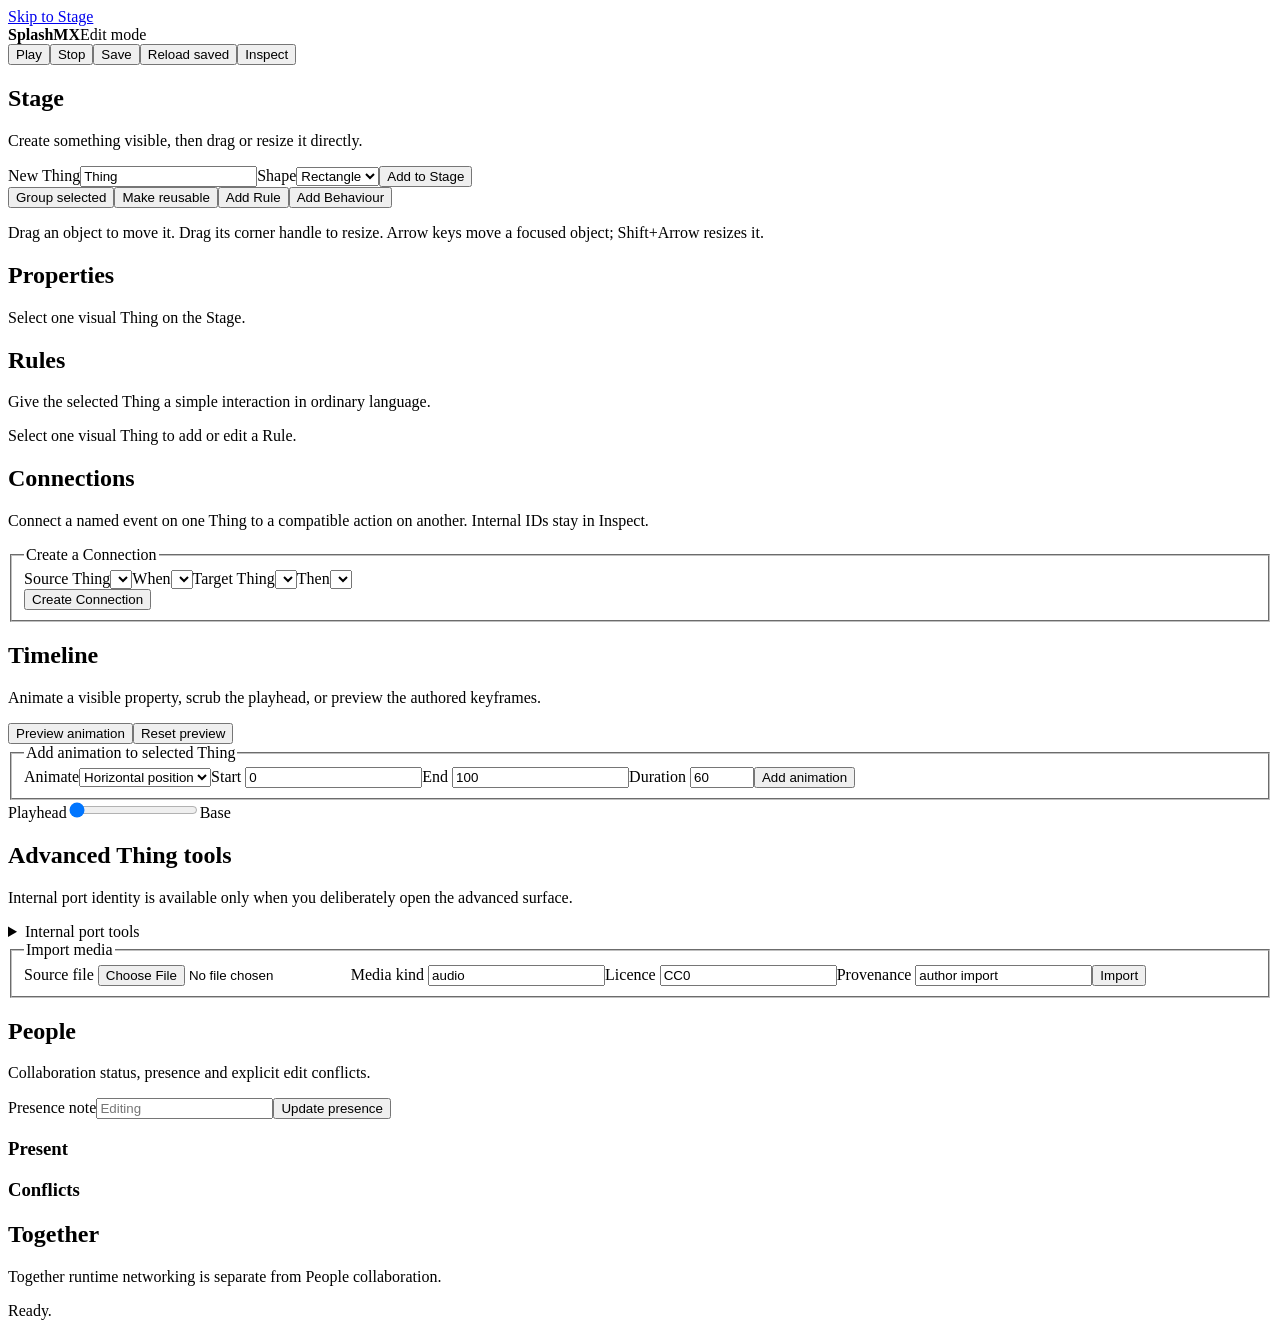
==== commit 56bd7958: "[SMX-051F] Retain raw Connection authoring behind advanced disclosure" ====
--- a/src/splashmx/editor/web/index.html
+++ b/src/splashmx/editor/web/index.html
@@ -3,15 +3,14 @@
 <a class="skip-link" href="#stage">Skip to Stage</a>
 <header class="topbar"><div><strong>SplashMX</strong><span id="revision" class="muted" aria-live="polite"></span><span id="mode" class="muted" aria-live="polite">Edit mode</span></div><nav aria-label="Project actions" class="toolbar"><button id="play" type="button" data-testid="play" aria-keyshortcuts="Control+Enter">Play</button><button id="stop" type="button" data-testid="stop" aria-keyshortcuts="Escape">Stop</button><button id="save" type="button" data-testid="save" aria-keyshortcuts="Control+S">Save</button><button id="reload" type="button" data-testid="reload">Reload saved</button><button id="inspect-toggle" type="button" data-testid="inspect-toggle" aria-keyshortcuts="Alt+I">Inspect</button></nav></header>
 <main class="workspace" id="workspace">
-<section id="stage-panel" class="panel stage-panel" aria-labelledby="stage-title"><div class="panel-heading"><div><h1 id="stage-title">Stage</h1><p class="muted">Create something visible, then drag or resize it directly.</p></div><form id="create-form" class="inline-form"><label for="new-label">New Thing<input id="new-label" name="label" value="Thing" autocomplete="off"></label><label for="new-shape">Shape<select id="new-shape" name="shape"><option value="rectangle">Rectangle</option><option value="ellipse">Ellipse</option></select></label><button type="submit" data-testid="create-thing">Add to Stage</button></form></div><div class="toolbar" aria-label="Stage actions"><button id="group-selected" type="button" data-testid="group-selected" aria-keyshortcuts="Control+G">Group selected</button><button id="ungroup-selected" type="button" data-testid="ungroup-selected" aria-keyshortcuts="Control+Shift+G">Ungroup</button><button id="make-reusable" type="button" data-testid="make-reusable">Make reusable</button><button id="add-rule" type="button" data-testid="add-rule">Add Rule</button><button id="add-behaviour" type="button" data-testid="add-behaviour">Add Behaviour</button></div><div id="stage" class="stage" data-testid="stage" aria-label="Visual Stage" tabindex="-1"></div><p class="muted stage-help">Drag an object to move it. Drag its corner handle to resize. Arrow keys move a focused object; Shift+Arrow resizes it.</p></section>
+<section id="stage-panel" class="panel stage-panel" aria-labelledby="stage-title"><div class="panel-heading"><div><h1 id="stage-title">Stage</h1><p class="muted">Create something visible, then drag or resize it directly.</p></div><form id="create-form" class="inline-form"><label for="new-label">New Thing<input id="new-label" name="label" value="Thing" autocomplete="off"></label><label for="new-shape">Shape<select id="new-shape" name="shape"><option value="rectangle">Rectangle</option><option value="ellipse">Ellipse</option></select></label><button type="submit" data-testid="create-thing">Add to Stage</button></form></div><div class="toolbar" aria-label="Stage actions"><button id="group-selected" type="button" data-testid="group-selected">Group selected</button><button id="make-reusable" type="button" data-testid="make-reusable">Make reusable</button><button id="add-rule" type="button" data-testid="add-rule">Add Rule</button><button id="add-behaviour" type="button" data-testid="add-behaviour">Add Behaviour</button></div><div id="stage" class="stage" data-testid="stage" aria-label="Visual Stage" tabindex="-1"></div><p class="muted stage-help">Drag an object to move it. Drag its corner handle to resize. Arrow keys move a focused object; Shift+Arrow resizes it.</p></section>
 <section id="runtime-panel" class="panel runtime-panel" hidden aria-labelledby="runtime-title"><div class="panel-heading"><div><h1 id="runtime-title">Play</h1><p id="godot-player-status" class="muted" role="status" aria-live="polite">Godot runtime inactive.</p></div></div><iframe id="godot-player" data-testid="godot-player" title="SplashMX Godot Play runtime" hidden></iframe></section>
 <section class="panel properties-panel" aria-labelledby="properties-title"><h2 id="properties-title">Properties</h2><p id="properties-empty" class="muted">Select one visual Thing on the Stage.</p><form id="visual-properties" class="stack-form" hidden><fieldset><legend id="properties-selection">Selected Thing</legend><label>X <input name="x" type="number" step="1"></label><label>Y <input name="y" type="number" step="1"></label><label>Width <input name="width" type="number" min="12" max="4096" step="1"></label><label>Height <input name="height" type="number" min="12" max="4096" step="1"></label><label>Rotation <input name="rotation" type="number" step="1"></label><label>Shape <select name="shape"><option value="rectangle">Rectangle</option><option value="ellipse">Ellipse</option></select></label><label>Fill <input name="fill" type="color"></label><button type="submit" data-testid="apply-visual-properties">Apply properties</button></fieldset></form></section>
-<section class="panel library-panel" aria-labelledby="library-title"><div class="panel-heading"><div><h2 id="library-title">Library</h2><p class="muted">Reusable content. Add another instance without managing internal IDs.</p></div></div><p id="library-empty" class="muted">Make a selected group reusable to add it here.</p><div id="library-list" class="library-list" data-testid="library-list" aria-live="polite"></div></section>
 <section class="panel rules-panel" aria-labelledby="rules-title"><h2 id="rules-title">Rules</h2><p class="muted">Give the selected Thing a simple interaction in ordinary language.</p><p id="rules-empty" class="muted">Select one visual Thing to add or edit a Rule.</p><form id="rule-form" class="stack-form" hidden><fieldset id="rule-fields"><legend id="rules-selection">Selected Thing</legend><label>When<select name="event"><option value="pointer_click">This Thing is clicked</option></select></label><label>Then<select name="action"><option value="change_colour">Change its colour</option></select></label><label>Colour <input name="fill" type="color" value="#ff5a5f"></label><input name="attachment_id" type="hidden"><div class="toolbar"><button type="submit" data-testid="save-rule">Save Rule</button><button id="cancel-rule-edit" type="button">Cancel edit</button></div></fieldset></form><div id="rules-list" class="rules-list" data-testid="rules-list" aria-live="polite"></div></section>
+<section class="panel connections-panel" aria-labelledby="connections-title"><h2 id="connections-title">Connections</h2><p class="muted">Connect a named event on one Thing to a compatible action on another. Internal IDs stay in Inspect.</p><form id="visual-connection-form" class="connection-form"><fieldset><legend>Create a Connection</legend><input name="connection_id" type="hidden"><label>Source Thing<select name="source_thing_id" data-testid="connection-source-thing"></select></label><label>When<select name="source_port_id" data-testid="connection-source-event"></select></label><label>Target Thing<select name="target_thing_id" data-testid="connection-target-thing"></select></label><label>Then<select name="target_port_id" data-testid="connection-target-action"></select></label><div class="toolbar"><button type="submit" data-testid="save-connection">Create Connection</button><button id="cancel-connection-edit" type="button" hidden>Cancel edit</button></div></fieldset></form><p id="connections-help" class="muted" role="status" aria-live="polite"></p><div id="connections-list" class="connections-list" data-testid="connections-list" aria-live="polite"></div></section>
 <section class="panel timeline-panel" aria-labelledby="timeline-title"><div class="panel-heading"><div><h2 id="timeline-title">Timeline</h2><p class="muted">Animate a visible property, scrub the playhead, or preview the authored keyframes.</p></div><div class="toolbar"><button id="timeline-preview" type="button" data-testid="timeline-preview">Preview animation</button><button id="timeline-reset" type="button" data-testid="timeline-reset">Reset preview</button></div></div><form id="timeline-form" class="inline-form"><fieldset id="timeline-fields"><legend>Add animation to selected Thing</legend><label>Animate<select name="property"><option value="visual.x">Horizontal position</option><option value="visual.y">Vertical position</option><option value="visual.rotation">Rotation</option><option value="visual.width">Width</option><option value="visual.height">Height</option></select></label><label>Start <input name="start" type="number" value="0" step="1"></label><label>End <input name="end" type="number" value="100" step="1"></label><label>Duration <input name="duration" type="number" min="1" max="3600" value="60" step="1"></label><button type="submit" data-testid="add-timeline">Add animation</button></fieldset></form><div class="timeline-playhead"><label for="timeline-scrubber">Playhead</label><input id="timeline-scrubber" data-testid="timeline-scrubber" type="range" min="0" max="60" value="0" step="1"><output id="timeline-tick" for="timeline-scrubber">Base</output></div><div id="timeline-tracks" class="timeline-tracks" data-testid="timeline-tracks" aria-live="polite"></div></section>
-<section class="panel tools-panel" aria-labelledby="tools-title"><h2 id="tools-title">Advanced Thing tools</h2><p class="muted">Ports and low-level Connections remain available here while the beginner interaction surface is rebuilt.</p>
-<form id="port-form" class="stack-form"><fieldset><legend>Add a port to the selected Thing</legend><label>Port ID <input name="port_id" value="activated" required></label><label>Name <input name="name" value="Activated" required></label><label>Kind <select name="kind"><option value="event">Event</option><option value="command">Command</option><option value="value">Value</option></select></label><label>Direction <select name="direction"><option value="out">Out</option><option value="in">In</option><option value="read">Read</option><option value="write">Write</option><option value="readwrite">Read and write</option></select></label><button type="submit" data-testid="add-port">Add port</button></fieldset></form>
-<form id="connection-form" class="stack-form"><fieldset><legend>Connect Things</legend><label>From Thing <select name="source_thing_id" data-role="thing-select"></select></label><label>From port <input name="source_port_id" value="activated" required></label><label>To Thing <select name="target_thing_id" data-role="thing-select"></select></label><label>To port <input name="target_port_id" value="activate" required></label><button type="submit" data-testid="connect">Connect</button></fieldset></form>
+<section class="panel tools-panel" aria-labelledby="tools-title"><h2 id="tools-title">Advanced Thing tools</h2><p class="muted">Internal port identity is available only when you deliberately open the advanced surface.</p>
+<details class="advanced-disclosure"><summary>Internal port tools</summary><form id="port-form" class="stack-form"><fieldset><legend>Add a port to the selected Thing</legend><label>Port ID <input name="port_id" value="activated" required></label><label>Name <input name="name" value="Activated" required></label><label>Kind <select name="kind"><option value="event">Event</option><option value="command">Command</option><option value="value">Value</option></select></label><label>Direction <select name="direction"><option value="out">Out</option><option value="in">In</option><option value="read">Read</option><option value="write">Write</option><option value="readwrite">Read and write</option></select></label><button type="submit" data-testid="add-port">Add port</button></fieldset></form><form id="connection-form" class="stack-form"><fieldset><legend>Connect internal ports</legend><label>From Thing <select name="source_thing_id" data-role="thing-select"></select></label><label>From port ID <input name="source_port_id" value="activated" required></label><label>To Thing <select name="target_thing_id" data-role="thing-select"></select></label><label>To port ID <input name="target_port_id" value="activate" required></label><button type="submit" data-testid="connect">Connect internal ports</button></fieldset></form></details>
 <form id="import-form" class="stack-form"><fieldset><legend>Import media</legend><label>Source file <input name="file" type="file" required data-testid="import-file"></label><label>Media kind <input name="media_kind" value="audio" required></label><label>Licence <input name="licence" value="CC0" required></label><label>Provenance <input name="provenance" value="author import" required></label><button type="submit" data-testid="import-media">Import</button></fieldset></form></section>
 <section id="people-panel" class="panel" data-plane="collaboration" aria-labelledby="people-title"><h2 id="people-title">People</h2><p class="muted">Collaboration status, presence and explicit edit conflicts.</p><p id="people-status" data-testid="people-status" aria-live="polite"></p><form id="presence-form" class="inline-form"><label for="presence-cursor">Presence note</label><input id="presence-cursor" name="cursor" autocomplete="off" placeholder="Editing"><button type="submit" data-testid="set-presence">Update presence</button></form><h3>Present</h3><div id="people-presence" data-testid="people-presence" aria-live="polite"></div><h3>Conflicts</h3><div id="people-conflicts" data-testid="people-conflicts" aria-live="polite"></div><button id="people-retry-local" type="button" data-testid="people-retry-local" hidden>Retry local collaboration history</button></section>
 <section id="together-boundary" class="panel" data-plane="runtime-networking" aria-labelledby="together-title"><h2 id="together-title">Together</h2><p class="muted" data-testid="together-separation">Together runtime networking is separate from People collaboration.</p></section>
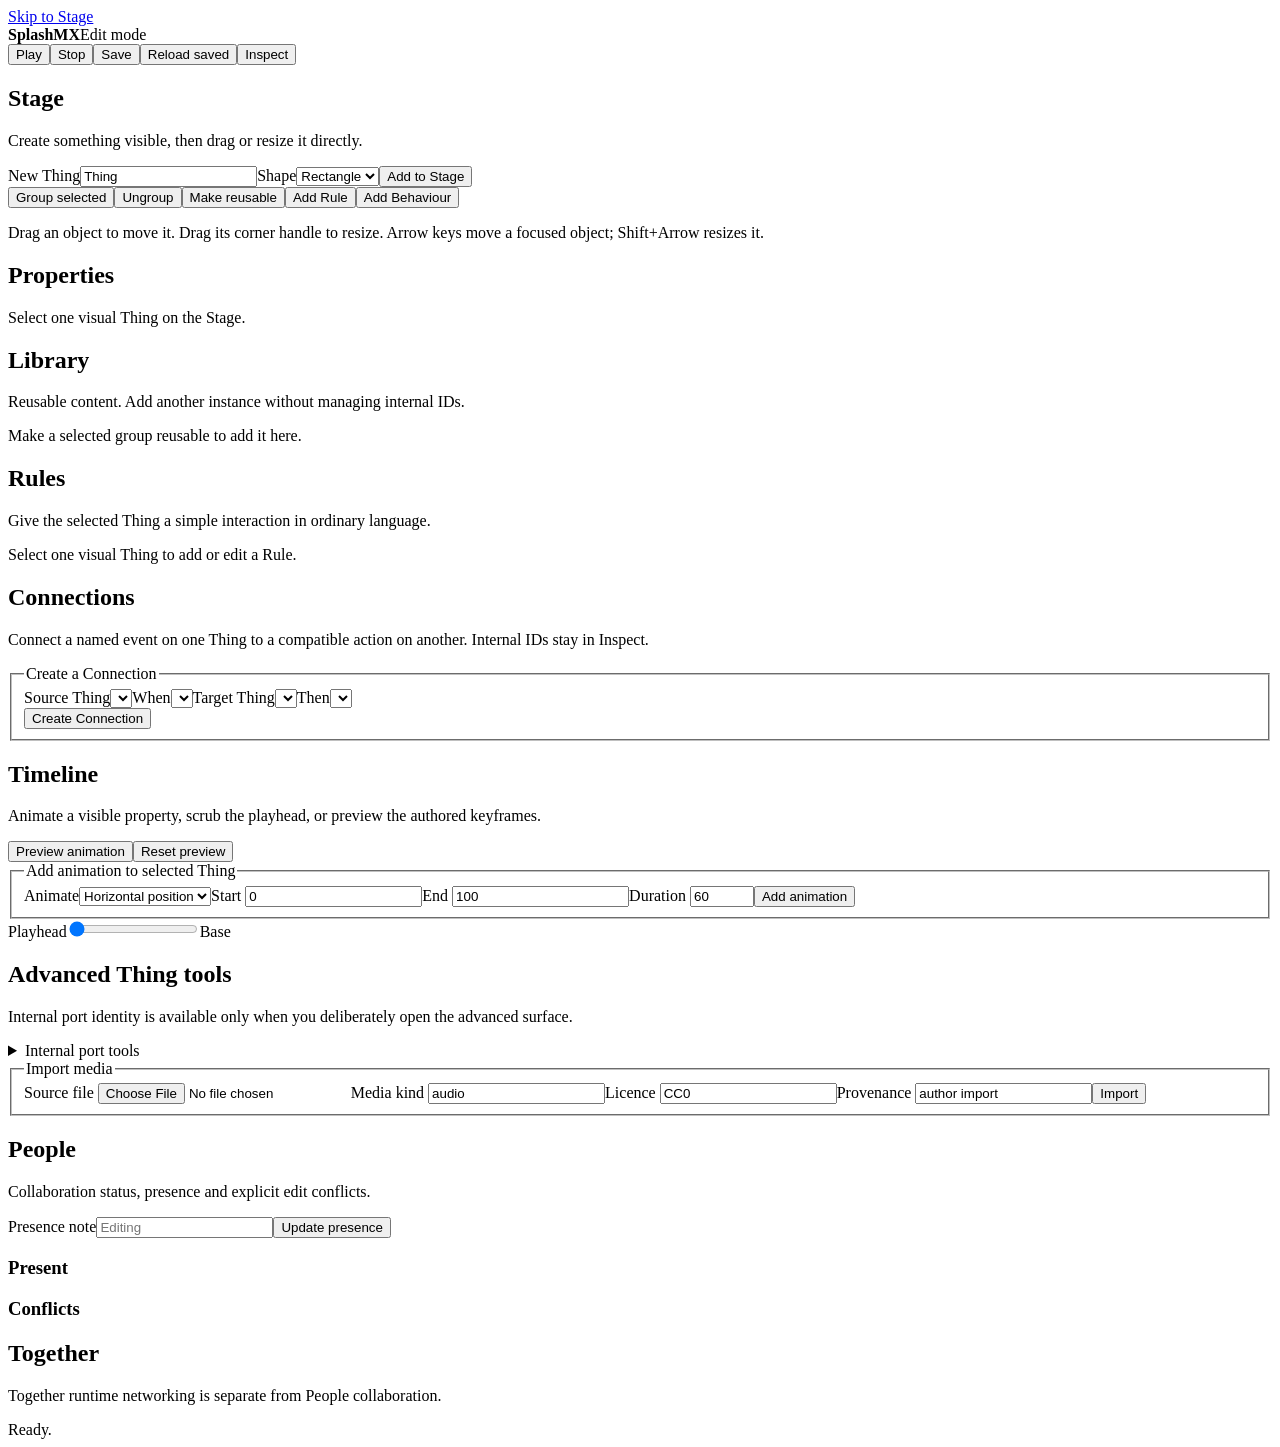
==== commit b250ce9c: "[SMX-051F] Reconcile Connections UI with landed SMX-051E Library" ====
--- a/src/splashmx/editor/web/index.html
+++ b/src/splashmx/editor/web/index.html
@@ -3,9 +3,10 @@
 <a class="skip-link" href="#stage">Skip to Stage</a>
 <header class="topbar"><div><strong>SplashMX</strong><span id="revision" class="muted" aria-live="polite"></span><span id="mode" class="muted" aria-live="polite">Edit mode</span></div><nav aria-label="Project actions" class="toolbar"><button id="play" type="button" data-testid="play" aria-keyshortcuts="Control+Enter">Play</button><button id="stop" type="button" data-testid="stop" aria-keyshortcuts="Escape">Stop</button><button id="save" type="button" data-testid="save" aria-keyshortcuts="Control+S">Save</button><button id="reload" type="button" data-testid="reload">Reload saved</button><button id="inspect-toggle" type="button" data-testid="inspect-toggle" aria-keyshortcuts="Alt+I">Inspect</button></nav></header>
 <main class="workspace" id="workspace">
-<section id="stage-panel" class="panel stage-panel" aria-labelledby="stage-title"><div class="panel-heading"><div><h1 id="stage-title">Stage</h1><p class="muted">Create something visible, then drag or resize it directly.</p></div><form id="create-form" class="inline-form"><label for="new-label">New Thing<input id="new-label" name="label" value="Thing" autocomplete="off"></label><label for="new-shape">Shape<select id="new-shape" name="shape"><option value="rectangle">Rectangle</option><option value="ellipse">Ellipse</option></select></label><button type="submit" data-testid="create-thing">Add to Stage</button></form></div><div class="toolbar" aria-label="Stage actions"><button id="group-selected" type="button" data-testid="group-selected">Group selected</button><button id="make-reusable" type="button" data-testid="make-reusable">Make reusable</button><button id="add-rule" type="button" data-testid="add-rule">Add Rule</button><button id="add-behaviour" type="button" data-testid="add-behaviour">Add Behaviour</button></div><div id="stage" class="stage" data-testid="stage" aria-label="Visual Stage" tabindex="-1"></div><p class="muted stage-help">Drag an object to move it. Drag its corner handle to resize. Arrow keys move a focused object; Shift+Arrow resizes it.</p></section>
+<section id="stage-panel" class="panel stage-panel" aria-labelledby="stage-title"><div class="panel-heading"><div><h1 id="stage-title">Stage</h1><p class="muted">Create something visible, then drag or resize it directly.</p></div><form id="create-form" class="inline-form"><label for="new-label">New Thing<input id="new-label" name="label" value="Thing" autocomplete="off"></label><label for="new-shape">Shape<select id="new-shape" name="shape"><option value="rectangle">Rectangle</option><option value="ellipse">Ellipse</option></select></label><button type="submit" data-testid="create-thing">Add to Stage</button></form></div><div class="toolbar" aria-label="Stage actions"><button id="group-selected" type="button" data-testid="group-selected" aria-keyshortcuts="Control+G">Group selected</button><button id="ungroup-selected" type="button" data-testid="ungroup-selected" aria-keyshortcuts="Control+Shift+G">Ungroup</button><button id="make-reusable" type="button" data-testid="make-reusable">Make reusable</button><button id="add-rule" type="button" data-testid="add-rule">Add Rule</button><button id="add-behaviour" type="button" data-testid="add-behaviour">Add Behaviour</button></div><div id="stage" class="stage" data-testid="stage" aria-label="Visual Stage" tabindex="-1"></div><p class="muted stage-help">Drag an object to move it. Drag its corner handle to resize. Arrow keys move a focused object; Shift+Arrow resizes it.</p></section>
 <section id="runtime-panel" class="panel runtime-panel" hidden aria-labelledby="runtime-title"><div class="panel-heading"><div><h1 id="runtime-title">Play</h1><p id="godot-player-status" class="muted" role="status" aria-live="polite">Godot runtime inactive.</p></div></div><iframe id="godot-player" data-testid="godot-player" title="SplashMX Godot Play runtime" hidden></iframe></section>
 <section class="panel properties-panel" aria-labelledby="properties-title"><h2 id="properties-title">Properties</h2><p id="properties-empty" class="muted">Select one visual Thing on the Stage.</p><form id="visual-properties" class="stack-form" hidden><fieldset><legend id="properties-selection">Selected Thing</legend><label>X <input name="x" type="number" step="1"></label><label>Y <input name="y" type="number" step="1"></label><label>Width <input name="width" type="number" min="12" max="4096" step="1"></label><label>Height <input name="height" type="number" min="12" max="4096" step="1"></label><label>Rotation <input name="rotation" type="number" step="1"></label><label>Shape <select name="shape"><option value="rectangle">Rectangle</option><option value="ellipse">Ellipse</option></select></label><label>Fill <input name="fill" type="color"></label><button type="submit" data-testid="apply-visual-properties">Apply properties</button></fieldset></form></section>
+<section class="panel library-panel" aria-labelledby="library-title"><div class="panel-heading"><div><h2 id="library-title">Library</h2><p class="muted">Reusable content. Add another instance without managing internal IDs.</p></div></div><p id="library-empty" class="muted">Make a selected group reusable to add it here.</p><div id="library-list" class="library-list" data-testid="library-list" aria-live="polite"></div></section>
 <section class="panel rules-panel" aria-labelledby="rules-title"><h2 id="rules-title">Rules</h2><p class="muted">Give the selected Thing a simple interaction in ordinary language.</p><p id="rules-empty" class="muted">Select one visual Thing to add or edit a Rule.</p><form id="rule-form" class="stack-form" hidden><fieldset id="rule-fields"><legend id="rules-selection">Selected Thing</legend><label>When<select name="event"><option value="pointer_click">This Thing is clicked</option></select></label><label>Then<select name="action"><option value="change_colour">Change its colour</option></select></label><label>Colour <input name="fill" type="color" value="#ff5a5f"></label><input name="attachment_id" type="hidden"><div class="toolbar"><button type="submit" data-testid="save-rule">Save Rule</button><button id="cancel-rule-edit" type="button">Cancel edit</button></div></fieldset></form><div id="rules-list" class="rules-list" data-testid="rules-list" aria-live="polite"></div></section>
 <section class="panel connections-panel" aria-labelledby="connections-title"><h2 id="connections-title">Connections</h2><p class="muted">Connect a named event on one Thing to a compatible action on another. Internal IDs stay in Inspect.</p><form id="visual-connection-form" class="connection-form"><fieldset><legend>Create a Connection</legend><input name="connection_id" type="hidden"><label>Source Thing<select name="source_thing_id" data-testid="connection-source-thing"></select></label><label>When<select name="source_port_id" data-testid="connection-source-event"></select></label><label>Target Thing<select name="target_thing_id" data-testid="connection-target-thing"></select></label><label>Then<select name="target_port_id" data-testid="connection-target-action"></select></label><div class="toolbar"><button type="submit" data-testid="save-connection">Create Connection</button><button id="cancel-connection-edit" type="button" hidden>Cancel edit</button></div></fieldset></form><p id="connections-help" class="muted" role="status" aria-live="polite"></p><div id="connections-list" class="connections-list" data-testid="connections-list" aria-live="polite"></div></section>
 <section class="panel timeline-panel" aria-labelledby="timeline-title"><div class="panel-heading"><div><h2 id="timeline-title">Timeline</h2><p class="muted">Animate a visible property, scrub the playhead, or preview the authored keyframes.</p></div><div class="toolbar"><button id="timeline-preview" type="button" data-testid="timeline-preview">Preview animation</button><button id="timeline-reset" type="button" data-testid="timeline-reset">Reset preview</button></div></div><form id="timeline-form" class="inline-form"><fieldset id="timeline-fields"><legend>Add animation to selected Thing</legend><label>Animate<select name="property"><option value="visual.x">Horizontal position</option><option value="visual.y">Vertical position</option><option value="visual.rotation">Rotation</option><option value="visual.width">Width</option><option value="visual.height">Height</option></select></label><label>Start <input name="start" type="number" value="0" step="1"></label><label>End <input name="end" type="number" value="100" step="1"></label><label>Duration <input name="duration" type="number" min="1" max="3600" value="60" step="1"></label><button type="submit" data-testid="add-timeline">Add animation</button></fieldset></form><div class="timeline-playhead"><label for="timeline-scrubber">Playhead</label><input id="timeline-scrubber" data-testid="timeline-scrubber" type="range" min="0" max="60" value="0" step="1"><output id="timeline-tick" for="timeline-scrubber">Base</output></div><div id="timeline-tracks" class="timeline-tracks" data-testid="timeline-tracks" aria-live="polite"></div></section>
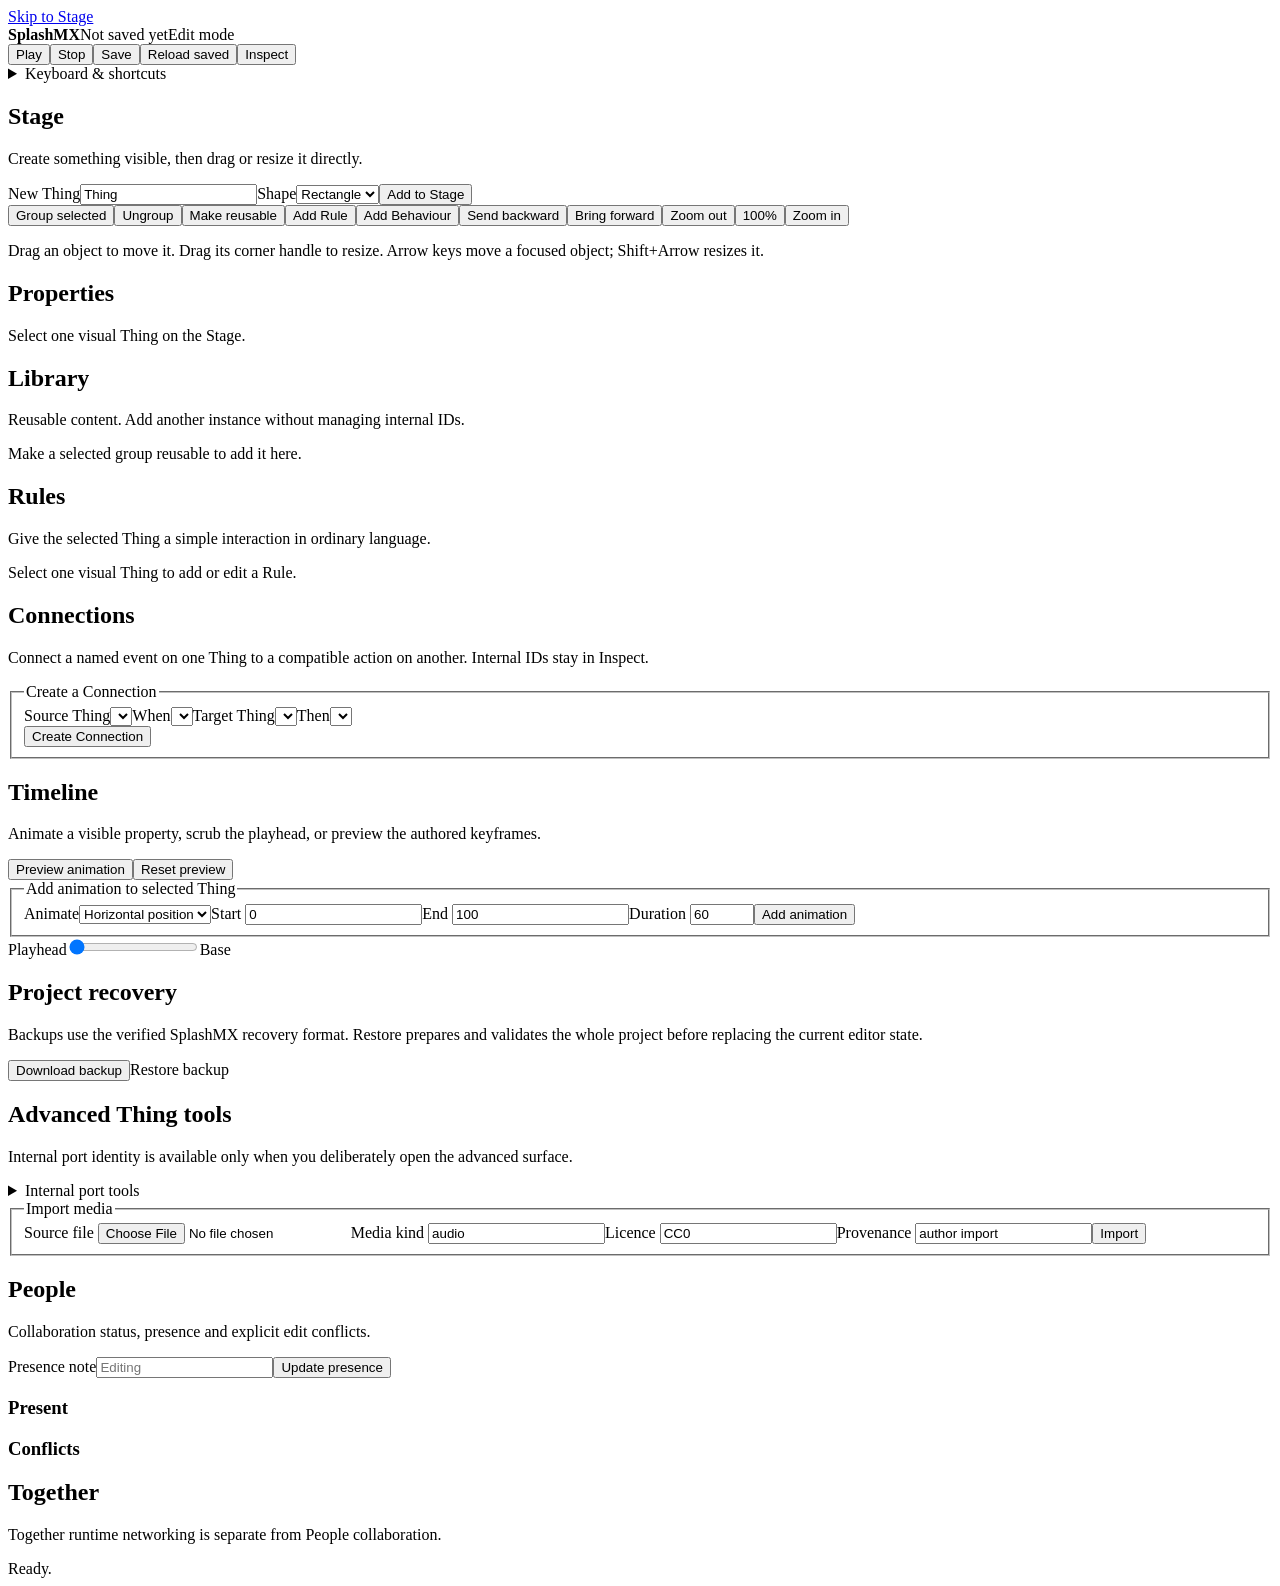
==== commit 54c5c5d5: "SMX-051G harden editor controls and recovery surface" ====
--- a/src/splashmx/editor/web/index.html
+++ b/src/splashmx/editor/web/index.html
@@ -1,19 +1,21 @@
 <!doctype html>
 <html lang="en"><head><meta charset="utf-8"><meta name="viewport" content="width=device-width,initial-scale=1"><title>SplashMX</title><link rel="stylesheet" href="/styles.css"></head><body>
 <a class="skip-link" href="#stage">Skip to Stage</a>
-<header class="topbar"><div><strong>SplashMX</strong><span id="revision" class="muted" aria-live="polite"></span><span id="mode" class="muted" aria-live="polite">Edit mode</span></div><nav aria-label="Project actions" class="toolbar"><button id="play" type="button" data-testid="play" aria-keyshortcuts="Control+Enter">Play</button><button id="stop" type="button" data-testid="stop" aria-keyshortcuts="Escape">Stop</button><button id="save" type="button" data-testid="save" aria-keyshortcuts="Control+S">Save</button><button id="reload" type="button" data-testid="reload">Reload saved</button><button id="inspect-toggle" type="button" data-testid="inspect-toggle" aria-keyshortcuts="Alt+I">Inspect</button></nav></header>
+<header class="topbar"><div><strong>SplashMX</strong><span id="revision" class="muted" aria-live="polite"></span><span id="save-state" class="save-state" role="status" aria-live="polite" data-testid="save-state">Not saved yet</span><span id="mode" class="muted" aria-live="polite">Edit mode</span></div><nav aria-label="Project actions" class="toolbar"><button id="play" type="button" data-testid="play" aria-keyshortcuts="Control+Enter" data-i18n="app.play">Play</button><button id="stop" type="button" data-testid="stop" aria-keyshortcuts="Escape" data-i18n="app.stop">Stop</button><button id="save" type="button" data-testid="save" aria-keyshortcuts="Control+S" data-i18n="app.save">Save</button><button id="reload" type="button" data-testid="reload" data-i18n="app.reload">Reload saved</button><button id="inspect-toggle" type="button" data-testid="inspect-toggle" aria-keyshortcuts="Alt+I" aria-pressed="false" data-i18n="app.inspect">Inspect</button></nav></header>
+<details id="shortcuts-help" class="shortcuts-help"><summary data-i18n="app.shortcuts">Keyboard &amp; shortcuts</summary><div class="shortcut-grid"><span data-i18n="help.shortcuts.save">Save — Ctrl/⌘+S</span><span data-i18n="help.shortcuts.play">Play — Ctrl/⌘+Enter</span><span data-i18n="help.shortcuts.stop">Stop — Escape</span><span data-i18n="help.shortcuts.inspect">Inspect — Alt+I</span><span data-i18n="help.shortcuts.group">Group/Ungroup — Ctrl/⌘+G / Ctrl/⌘+Shift+G</span><span data-i18n="help.shortcuts.zoom">Zoom — Ctrl/⌘+- / Ctrl/⌘+0 / Ctrl/⌘+=</span><span data-i18n="help.shortcuts.layer">Stacking — Alt+[ / Alt+]</span></div></details>
 <main class="workspace" id="workspace">
-<section id="stage-panel" class="panel stage-panel" aria-labelledby="stage-title"><div class="panel-heading"><div><h1 id="stage-title">Stage</h1><p class="muted">Create something visible, then drag or resize it directly.</p></div><form id="create-form" class="inline-form"><label for="new-label">New Thing<input id="new-label" name="label" value="Thing" autocomplete="off"></label><label for="new-shape">Shape<select id="new-shape" name="shape"><option value="rectangle">Rectangle</option><option value="ellipse">Ellipse</option></select></label><button type="submit" data-testid="create-thing">Add to Stage</button></form></div><div class="toolbar" aria-label="Stage actions"><button id="group-selected" type="button" data-testid="group-selected" aria-keyshortcuts="Control+G">Group selected</button><button id="ungroup-selected" type="button" data-testid="ungroup-selected" aria-keyshortcuts="Control+Shift+G">Ungroup</button><button id="make-reusable" type="button" data-testid="make-reusable">Make reusable</button><button id="add-rule" type="button" data-testid="add-rule">Add Rule</button><button id="add-behaviour" type="button" data-testid="add-behaviour">Add Behaviour</button></div><div id="stage" class="stage" data-testid="stage" aria-label="Visual Stage" tabindex="-1"></div><p class="muted stage-help">Drag an object to move it. Drag its corner handle to resize. Arrow keys move a focused object; Shift+Arrow resizes it.</p></section>
+<section id="stage-panel" class="panel stage-panel" aria-labelledby="stage-title"><div class="panel-heading"><div><h1 id="stage-title" data-i18n="app.stage">Stage</h1><p class="muted">Create something visible, then drag or resize it directly.</p></div><form id="create-form" class="inline-form"><label for="new-label">New Thing<input id="new-label" name="label" value="Thing" autocomplete="off"></label><label for="new-shape">Shape<select id="new-shape" name="shape"><option value="rectangle">Rectangle</option><option value="ellipse">Ellipse</option></select></label><button type="submit" data-testid="create-thing">Add to Stage</button></form></div><div class="toolbar" aria-label="Stage actions"><button id="group-selected" type="button" data-testid="group-selected" aria-keyshortcuts="Control+G" data-i18n="app.group">Group selected</button><button id="ungroup-selected" type="button" data-testid="ungroup-selected" aria-keyshortcuts="Control+Shift+G" data-i18n="app.ungroup">Ungroup</button><button id="make-reusable" type="button" data-testid="make-reusable" data-i18n="app.make_reusable">Make reusable</button><button id="add-rule" type="button" data-testid="add-rule" data-i18n="app.add_rule">Add Rule</button><button id="add-behaviour" type="button" data-testid="add-behaviour">Add Behaviour</button><span class="toolbar-separator" aria-hidden="true"></span><button id="layer-back" type="button" data-testid="layer-back" aria-keyshortcuts="Alt+[" data-i18n="app.back">Send backward</button><button id="layer-forward" type="button" data-testid="layer-forward" aria-keyshortcuts="Alt+]" data-i18n="app.forward">Bring forward</button><span class="toolbar-separator" aria-hidden="true"></span><button id="zoom-out" type="button" data-testid="zoom-out" aria-keyshortcuts="Control+-" data-i18n="app.zoom_out">Zoom out</button><button id="zoom-reset" type="button" data-testid="zoom-reset" aria-keyshortcuts="Control+0" data-i18n="app.zoom_reset">100%</button><button id="zoom-in" type="button" data-testid="zoom-in" aria-keyshortcuts="Control+=" data-i18n="app.zoom_in">Zoom in</button></div><div id="stage" class="stage" data-testid="stage" aria-label="Visual Stage" tabindex="0"></div><p class="muted stage-help" data-i18n="help.stage">Drag an object to move it. Drag its corner handle to resize. Arrow keys move a focused object; Shift+Arrow resizes it.</p></section>
 <section id="runtime-panel" class="panel runtime-panel" hidden aria-labelledby="runtime-title"><div class="panel-heading"><div><h1 id="runtime-title">Play</h1><p id="godot-player-status" class="muted" role="status" aria-live="polite">Godot runtime inactive.</p></div></div><iframe id="godot-player" data-testid="godot-player" title="SplashMX Godot Play runtime" hidden></iframe></section>
-<section class="panel properties-panel" aria-labelledby="properties-title"><h2 id="properties-title">Properties</h2><p id="properties-empty" class="muted">Select one visual Thing on the Stage.</p><form id="visual-properties" class="stack-form" hidden><fieldset><legend id="properties-selection">Selected Thing</legend><label>X <input name="x" type="number" step="1"></label><label>Y <input name="y" type="number" step="1"></label><label>Width <input name="width" type="number" min="12" max="4096" step="1"></label><label>Height <input name="height" type="number" min="12" max="4096" step="1"></label><label>Rotation <input name="rotation" type="number" step="1"></label><label>Shape <select name="shape"><option value="rectangle">Rectangle</option><option value="ellipse">Ellipse</option></select></label><label>Fill <input name="fill" type="color"></label><button type="submit" data-testid="apply-visual-properties">Apply properties</button></fieldset></form></section>
-<section class="panel library-panel" aria-labelledby="library-title"><div class="panel-heading"><div><h2 id="library-title">Library</h2><p class="muted">Reusable content. Add another instance without managing internal IDs.</p></div></div><p id="library-empty" class="muted">Make a selected group reusable to add it here.</p><div id="library-list" class="library-list" data-testid="library-list" aria-live="polite"></div></section>
-<section class="panel rules-panel" aria-labelledby="rules-title"><h2 id="rules-title">Rules</h2><p class="muted">Give the selected Thing a simple interaction in ordinary language.</p><p id="rules-empty" class="muted">Select one visual Thing to add or edit a Rule.</p><form id="rule-form" class="stack-form" hidden><fieldset id="rule-fields"><legend id="rules-selection">Selected Thing</legend><label>When<select name="event"><option value="pointer_click">This Thing is clicked</option></select></label><label>Then<select name="action"><option value="change_colour">Change its colour</option></select></label><label>Colour <input name="fill" type="color" value="#ff5a5f"></label><input name="attachment_id" type="hidden"><div class="toolbar"><button type="submit" data-testid="save-rule">Save Rule</button><button id="cancel-rule-edit" type="button">Cancel edit</button></div></fieldset></form><div id="rules-list" class="rules-list" data-testid="rules-list" aria-live="polite"></div></section>
-<section class="panel connections-panel" aria-labelledby="connections-title"><h2 id="connections-title">Connections</h2><p class="muted">Connect a named event on one Thing to a compatible action on another. Internal IDs stay in Inspect.</p><form id="visual-connection-form" class="connection-form"><fieldset><legend>Create a Connection</legend><input name="connection_id" type="hidden"><label>Source Thing<select name="source_thing_id" data-testid="connection-source-thing"></select></label><label>When<select name="source_port_id" data-testid="connection-source-event"></select></label><label>Target Thing<select name="target_thing_id" data-testid="connection-target-thing"></select></label><label>Then<select name="target_port_id" data-testid="connection-target-action"></select></label><div class="toolbar"><button type="submit" data-testid="save-connection">Create Connection</button><button id="cancel-connection-edit" type="button" hidden>Cancel edit</button></div></fieldset></form><p id="connections-help" class="muted" role="status" aria-live="polite"></p><div id="connections-list" class="connections-list" data-testid="connections-list" aria-live="polite"></div></section>
-<section class="panel timeline-panel" aria-labelledby="timeline-title"><div class="panel-heading"><div><h2 id="timeline-title">Timeline</h2><p class="muted">Animate a visible property, scrub the playhead, or preview the authored keyframes.</p></div><div class="toolbar"><button id="timeline-preview" type="button" data-testid="timeline-preview">Preview animation</button><button id="timeline-reset" type="button" data-testid="timeline-reset">Reset preview</button></div></div><form id="timeline-form" class="inline-form"><fieldset id="timeline-fields"><legend>Add animation to selected Thing</legend><label>Animate<select name="property"><option value="visual.x">Horizontal position</option><option value="visual.y">Vertical position</option><option value="visual.rotation">Rotation</option><option value="visual.width">Width</option><option value="visual.height">Height</option></select></label><label>Start <input name="start" type="number" value="0" step="1"></label><label>End <input name="end" type="number" value="100" step="1"></label><label>Duration <input name="duration" type="number" min="1" max="3600" value="60" step="1"></label><button type="submit" data-testid="add-timeline">Add animation</button></fieldset></form><div class="timeline-playhead"><label for="timeline-scrubber">Playhead</label><input id="timeline-scrubber" data-testid="timeline-scrubber" type="range" min="0" max="60" value="0" step="1"><output id="timeline-tick" for="timeline-scrubber">Base</output></div><div id="timeline-tracks" class="timeline-tracks" data-testid="timeline-tracks" aria-live="polite"></div></section>
+<section class="panel properties-panel" aria-labelledby="properties-title"><h2 id="properties-title" data-i18n="app.properties">Properties</h2><p id="properties-empty" class="muted">Select one visual Thing on the Stage.</p><form id="visual-properties" class="stack-form" hidden><fieldset><legend id="properties-selection">Selected Thing</legend><label>X <input name="x" type="number" step="1"></label><label>Y <input name="y" type="number" step="1"></label><label>Width <input name="width" type="number" min="12" max="4096" step="1"></label><label>Height <input name="height" type="number" min="12" max="4096" step="1"></label><label>Rotation <input name="rotation" type="number" step="1"></label><label>Layer <input name="layer" type="number" min="-1000" max="1000" step="1"></label><label>Shape <select name="shape"><option value="rectangle">Rectangle</option><option value="ellipse">Ellipse</option></select></label><label>Fill <input name="fill" type="color"></label><button type="submit" data-testid="apply-visual-properties">Apply properties</button></fieldset></form></section>
+<section class="panel library-panel" aria-labelledby="library-title"><div class="panel-heading"><div><h2 id="library-title" data-i18n="app.library">Library</h2><p class="muted">Reusable content. Add another instance without managing internal IDs.</p></div></div><p id="library-empty" class="muted">Make a selected group reusable to add it here.</p><div id="library-list" class="library-list" data-testid="library-list" aria-live="polite"></div></section>
+<section class="panel rules-panel" aria-labelledby="rules-title"><h2 id="rules-title" data-i18n="app.rules">Rules</h2><p class="muted">Give the selected Thing a simple interaction in ordinary language.</p><p id="rules-empty" class="muted">Select one visual Thing to add or edit a Rule.</p><form id="rule-form" class="stack-form" hidden><fieldset id="rule-fields"><legend id="rules-selection">Selected Thing</legend><label>When<select name="event"><option value="pointer_click">This Thing is clicked</option></select></label><label>Then<select name="action"><option value="change_colour">Change its colour</option></select></label><label>Colour <input name="fill" type="color" value="#ff5a5f"></label><input name="attachment_id" type="hidden"><div class="toolbar"><button type="submit" data-testid="save-rule">Save Rule</button><button id="cancel-rule-edit" type="button">Cancel edit</button></div></fieldset></form><div id="rules-list" class="rules-list" data-testid="rules-list" aria-live="polite"></div></section>
+<section class="panel connections-panel" aria-labelledby="connections-title"><h2 id="connections-title" data-i18n="app.connections">Connections</h2><p class="muted">Connect a named event on one Thing to a compatible action on another. Internal IDs stay in Inspect.</p><form id="visual-connection-form" class="connection-form"><fieldset><legend>Create a Connection</legend><input name="connection_id" type="hidden"><label>Source Thing<select name="source_thing_id" data-testid="connection-source-thing"></select></label><label>When<select name="source_port_id" data-testid="connection-source-event"></select></label><label>Target Thing<select name="target_thing_id" data-testid="connection-target-thing"></select></label><label>Then<select name="target_port_id" data-testid="connection-target-action"></select></label><div class="toolbar"><button type="submit" data-testid="save-connection">Create Connection</button><button id="cancel-connection-edit" type="button" hidden>Cancel edit</button></div></fieldset></form><p id="connections-help" class="muted" role="status" aria-live="polite"></p><div id="connections-list" class="connections-list" data-testid="connections-list" aria-live="polite"></div></section>
+<section class="panel timeline-panel" aria-labelledby="timeline-title"><div class="panel-heading"><div><h2 id="timeline-title" data-i18n="app.timeline">Timeline</h2><p class="muted">Animate a visible property, scrub the playhead, or preview the authored keyframes.</p></div><div class="toolbar"><button id="timeline-preview" type="button" data-testid="timeline-preview">Preview animation</button><button id="timeline-reset" type="button" data-testid="timeline-reset">Reset preview</button></div></div><form id="timeline-form" class="inline-form"><fieldset id="timeline-fields"><legend>Add animation to selected Thing</legend><label>Animate<select name="property"><option value="visual.x">Horizontal position</option><option value="visual.y">Vertical position</option><option value="visual.rotation">Rotation</option><option value="visual.width">Width</option><option value="visual.height">Height</option></select></label><label>Start <input name="start" type="number" value="0" step="1"></label><label>End <input name="end" type="number" value="100" step="1"></label><label>Duration <input name="duration" type="number" min="1" max="3600" value="60" step="1"></label><button type="submit" data-testid="add-timeline">Add animation</button></fieldset></form><div class="timeline-playhead"><label for="timeline-scrubber">Playhead</label><input id="timeline-scrubber" data-testid="timeline-scrubber" type="range" min="0" max="60" value="0" step="1"><output id="timeline-tick" for="timeline-scrubber">Base</output></div><div id="timeline-tracks" class="timeline-tracks" data-testid="timeline-tracks" aria-live="polite"></div></section>
+<section class="panel recovery-panel" aria-labelledby="recovery-title"><h2 id="recovery-title" data-i18n="app.recovery">Project recovery</h2><p class="muted" data-i18n="help.recovery">Backups use the verified SplashMX recovery format. Restore prepares and validates the whole project before replacing the current editor state.</p><div class="toolbar"><button id="backup-export" type="button" data-testid="backup-export" data-i18n="app.backup">Download backup</button><label class="button-like" for="backup-import" data-i18n="app.restore">Restore backup</label><input id="backup-import" data-testid="backup-import" type="file" accept=".smxbackup,application/vnd.splashmx.recovery" hidden></div></section>
 <section class="panel tools-panel" aria-labelledby="tools-title"><h2 id="tools-title">Advanced Thing tools</h2><p class="muted">Internal port identity is available only when you deliberately open the advanced surface.</p>
 <details class="advanced-disclosure"><summary>Internal port tools</summary><form id="port-form" class="stack-form"><fieldset><legend>Add a port to the selected Thing</legend><label>Port ID <input name="port_id" value="activated" required></label><label>Name <input name="name" value="Activated" required></label><label>Kind <select name="kind"><option value="event">Event</option><option value="command">Command</option><option value="value">Value</option></select></label><label>Direction <select name="direction"><option value="out">Out</option><option value="in">In</option><option value="read">Read</option><option value="write">Write</option><option value="readwrite">Read and write</option></select></label><button type="submit" data-testid="add-port">Add port</button></fieldset></form><form id="connection-form" class="stack-form"><fieldset><legend>Connect internal ports</legend><label>From Thing <select name="source_thing_id" data-role="thing-select"></select></label><label>From port ID <input name="source_port_id" value="activated" required></label><label>To Thing <select name="target_thing_id" data-role="thing-select"></select></label><label>To port ID <input name="target_port_id" value="activate" required></label><button type="submit" data-testid="connect">Connect internal ports</button></fieldset></form></details>
 <form id="import-form" class="stack-form"><fieldset><legend>Import media</legend><label>Source file <input name="file" type="file" required data-testid="import-file"></label><label>Media kind <input name="media_kind" value="audio" required></label><label>Licence <input name="licence" value="CC0" required></label><label>Provenance <input name="provenance" value="author import" required></label><button type="submit" data-testid="import-media">Import</button></fieldset></form></section>
 <section id="people-panel" class="panel" data-plane="collaboration" aria-labelledby="people-title"><h2 id="people-title">People</h2><p class="muted">Collaboration status, presence and explicit edit conflicts.</p><p id="people-status" data-testid="people-status" aria-live="polite"></p><form id="presence-form" class="inline-form"><label for="presence-cursor">Presence note</label><input id="presence-cursor" name="cursor" autocomplete="off" placeholder="Editing"><button type="submit" data-testid="set-presence">Update presence</button></form><h3>Present</h3><div id="people-presence" data-testid="people-presence" aria-live="polite"></div><h3>Conflicts</h3><div id="people-conflicts" data-testid="people-conflicts" aria-live="polite"></div><button id="people-retry-local" type="button" data-testid="people-retry-local" hidden>Retry local collaboration history</button></section>
 <section id="together-boundary" class="panel" data-plane="runtime-networking" aria-labelledby="together-title"><h2 id="together-title">Together</h2><p class="muted" data-testid="together-separation">Together runtime networking is separate from People collaboration.</p></section>
-<aside id="inspect" class="panel inspect-panel" hidden aria-labelledby="inspect-title"><h2 id="inspect-title">Inspect</h2><p class="muted">Stable SplashMX identities, authored details and recoverable diagnostics.</p><h3>Selection</h3><pre id="inspect-data" data-testid="inspect-data"></pre><h3>Diagnostics</h3><div id="diagnostics" data-testid="diagnostics" role="log" aria-live="polite" aria-relevant="additions text"></div><button id="clear-diagnostics" type="button">Clear diagnostics</button></aside>
+<aside id="inspect" class="panel inspect-panel" hidden aria-labelledby="inspect-title"><h2 id="inspect-title" data-i18n="app.inspect">Inspect</h2><p class="muted">Stable SplashMX identity and diagnostics are available here without being required for ordinary authoring.</p><h3>Selection</h3><dl id="inspect-summary" class="inspect-summary" data-testid="inspect-summary"></dl><details id="inspect-raw"><summary data-i18n="app.advanced_details">Raw diagnostic data</summary><pre id="inspect-data" data-testid="inspect-data"></pre></details><h3>Diagnostics</h3><div id="diagnostics" data-testid="diagnostics" role="log" aria-live="polite" aria-relevant="additions text"></div><button id="clear-diagnostics" type="button">Clear diagnostics</button></aside>
 </main><div id="status" class="status" role="status" aria-live="polite">Ready.</div><script type="module" src="/app.js"></script></body></html>
